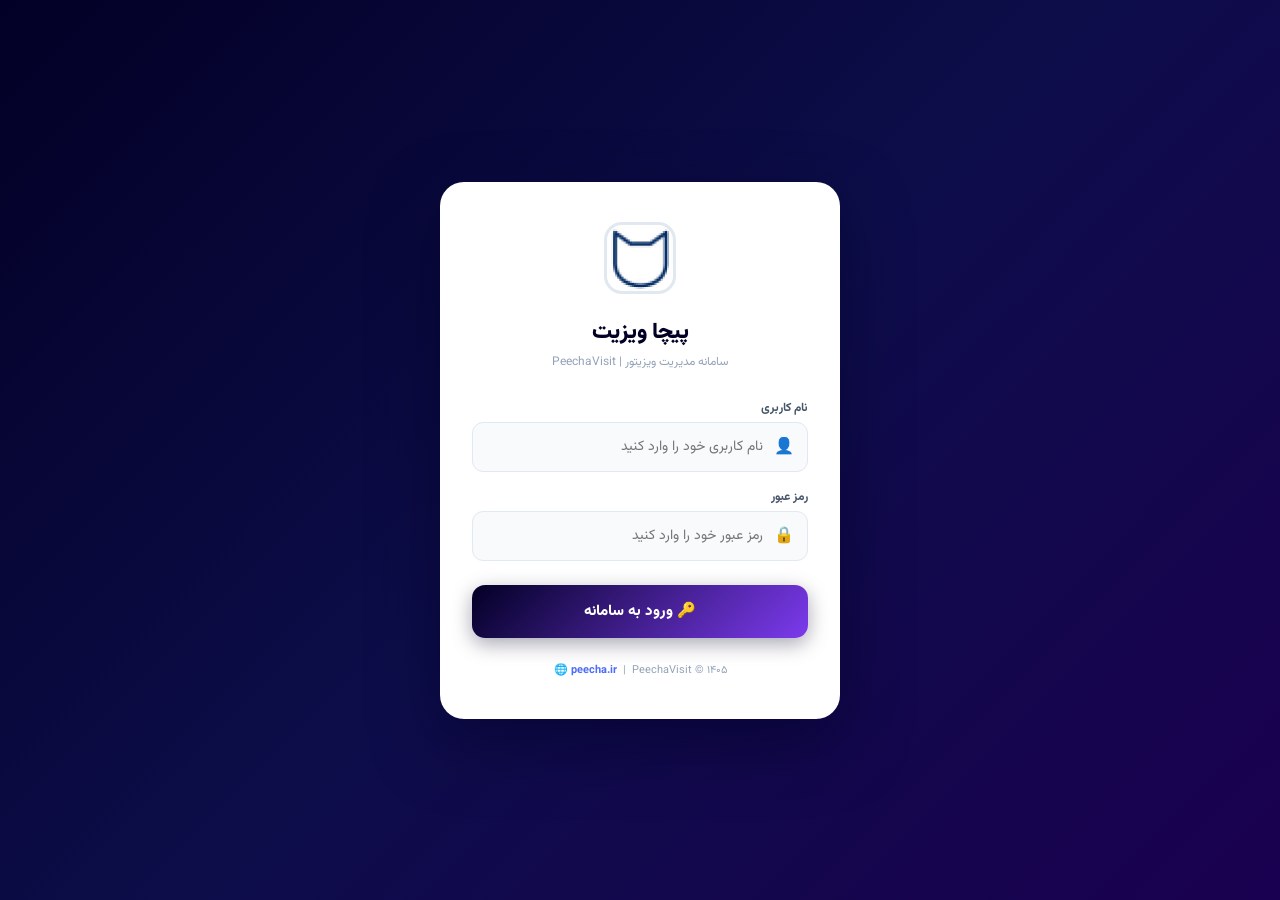
==== pwa_client/login.html @ 7320aca8 "Add PeechaVisit source code, config, and setup docs Import the existing پیچا ویزیت (PeechaVisit) v2." ====
<!DOCTYPE html>
<html lang="fa" dir="rtl">
<head>
    <meta charset="UTF-8">
    <meta name="viewport" content="width=device-width, initial-scale=1.0, user-scalable=no">
    <meta name="apple-mobile-web-app-capable" content="yes">
    <meta name="apple-mobile-web-app-title" content="پیچا ویزیت">
    <meta name="theme-color" content="#020025">
    <link rel="apple-touch-icon" href="apple-touch-icon.png">
    <link rel="manifest" href="manifest.json">
    <title>ورود | پیچا ویزیت</title>
    <link href="https://fonts.googleapis.com/css2?family=Vazirmatn:wght@400;600;700;800;900&display=swap" rel="stylesheet">
    <style>
        :root { --primary:#020025; --accent:#4f6ef7; --accent2:#7c3aed; }
        * { box-sizing:border-box; margin:0; padding:0; -webkit-tap-highlight-color:transparent }
        body {
            font-family:'Vazirmatn',Tahoma,sans-serif;
            background:linear-gradient(135deg,var(--primary) 0%,#0d0d4a 50%,#1a0050 100%);
            min-height:100vh; display:flex; align-items:center; justify-content:center;
            direction:rtl; padding:20px;
        }
        .login-wrap {
            background:white; border-radius:24px; padding:40px 32px;
            width:100%; max-width:400px;
            box-shadow:0 24px 64px rgba(2,0,37,.5);
            animation:fadeUp .4s ease;
        }
        @keyframes fadeUp { from{opacity:0;transform:translateY(20px)} to{opacity:1;transform:translateY(0)} }
        .logo-wrap { text-align:center; margin-bottom:28px }
        .logo-wrap img { width:72px; height:72px; border-radius:18px; margin-bottom:12px; border:3px solid #e2e8f0 }
        .logo-wrap h1 { font-size:22px; font-weight:900; color:var(--primary) }
        .logo-wrap p  { font-size:12px; color:#94a3b8; margin-top:3px; direction:ltr }
        .form-group { margin-bottom:16px }
        label { display:block; font-size:12px; font-weight:700; color:#475569; margin-bottom:5px }
        .input-wrap { position:relative }
        .input-wrap input {
            width:100%; padding:13px 44px 13px 14px; border-radius:11px;
            border:1.5px solid #e2e8f0; font-family:'Vazirmatn',Tahoma,sans-serif;
            font-size:14px; color:#1e293b; background:#f8fafc; direction:rtl;
            outline:none; transition:border .2s, box-shadow .2s;
        }
        .input-wrap input:focus {
            border-color:var(--accent); background:white;
            box-shadow:0 0 0 3px rgba(79,110,247,.12);
        }
        .input-icon {
            position:absolute; right:14px; top:50%; transform:translateY(-50%);
            font-size:16px; pointer-events:none;
        }
        .btn-login {
            width:100%; padding:15px; border:none; border-radius:13px;
            background:linear-gradient(135deg,var(--primary),var(--accent2));
            color:white; font-family:'Vazirmatn',Tahoma,sans-serif;
            font-size:15px; font-weight:800; cursor:pointer;
            box-shadow:0 6px 20px rgba(2,0,37,.35);
            transition:all .2s; margin-top:8px;
        }
        .btn-login:active { transform:scale(.98) }
        .btn-login:disabled { opacity:.6 }
        .error-msg {
            background:#fee2e2; border:1px solid #fca5a5; border-radius:10px;
            padding:10px 14px; font-size:13px; color:#991b1b;
            margin-bottom:14px; display:none; direction:rtl;
        }
        .error-msg.show { display:block; animation:fadeUp .2s ease }
        .footer-txt {
            text-align:center; font-size:11px; color:#94a3b8;
            margin-top:24px; direction:ltr;
        }
        .footer-txt a { color:var(--accent); text-decoration:none; font-weight:700 }
        .loading { display:none; text-align:center; padding:8px; color:#64748b; font-size:13px }
        .loading.show { display:block }
    </style>
</head>
<body>
<div class="login-wrap">
    <div class="logo-wrap">
        <img src="icon-192.png" alt="logo" onerror="this.style.display='none'">
        <h1>پیچا ویزیت</h1>
        <p>PeechaVisit | سامانه مدیریت ویزیتور</p>
    </div>

    <div class="error-msg" id="error-msg"></div>
    <div class="error-msg" id="expired-msg" style="background:#fff3cd;border-color:#ffc107;color:#856404">
        ⏰ اتصال به سرور برقرار شد. لطفاً دوباره وارد شوید.
    </div>
    <div class="loading" id="loading">⏳ در حال بررسی...</div>

    <div class="form-group">
        <label>نام کاربری</label>
        <div class="input-wrap">
            <span class="input-icon">👤</span>
            <input type="text" id="username" placeholder="نام کاربری خود را وارد کنید"
                   autocomplete="username" autocapitalize="none">
        </div>
    </div>

    <div class="form-group">
        <label>رمز عبور</label>
        <div class="input-wrap">
            <span class="input-icon">🔒</span>
            <input type="password" id="password" placeholder="رمز عبور خود را وارد کنید"
                   autocomplete="current-password">
        </div>
    </div>

    <button class="btn-login" id="login-btn" onclick="doLogin()">
        🔑 ورود به سامانه
    </button>

    <div class="footer-txt">
        <a href="https://peecha.ir" target="_blank">🌐 peecha.ir</a>
        &nbsp;|&nbsp; PeechaVisit © ۱۴۰۵
    </div>
</div>

<script>
// ── آدرس API ──
// hostname رو از URL فعلی می‌گیریم (همون سرور که PWA روشه)
const _HOST = window.location.hostname;
const _PORT = 5000;
const API   = `http://${_HOST}:${_PORT}/api`;

// debug - نمایش در console
console.log('[PeechaVisit] API:', API);
console.log('[PeechaVisit] hostname:', window.location.hostname);
console.log('[PeechaVisit] online:', navigator.onLine);

// Enter برای ورود
document.addEventListener('keydown', e => {
    if (e.key === 'Enter') doLogin();
});

// نمایش پیام در صورت انقضای token
(function checkExpired() {
    const params = new URLSearchParams(window.location.search);
    if (params.get('expired') === '1') {
        document.getElementById('expired-msg').classList.add('show');
    }
})();

async function doLogin() {
    const username = document.getElementById('username').value.trim();
    const password = document.getElementById('password').value;
    const btn      = document.getElementById('login-btn');
    const errEl    = document.getElementById('error-msg');
    const loadEl   = document.getElementById('loading');

    if (!username || !password) {
        showError('نام کاربری و رمز عبور الزامی است.');
        return;
    }

    btn.disabled = true;
    errEl.classList.remove('show');
    loadEl.classList.add('show');

    try {
        // timeout 10 ثانیه برای جلوگیری از انتظار طولانی
        const controller = new AbortController();
        const timeoutId  = setTimeout(() => controller.abort(), 10000);

        const res = await fetch(`${API}/login`, {
            method: 'POST',
            headers: { 'Content-Type': 'application/json' },
            body: JSON.stringify({ username, password }),
            signal: controller.signal
        });
        clearTimeout(timeoutId);
        const data = await res.json();

        if (data.status === 'success') {
            // ✅ sessionStorage - با بستن مرورگر پاک میشه
            // ✅ اطلاعات کاربر → localStorage (ماندگار، آفلاین)
            localStorage.setItem('pv_user_v2', JSON.stringify({
                id:       data.user.id,
                name:     data.user.name,
                role:     data.user.role,
                username: username,
                loginAt:  Date.now()
            }));
            // ✅ token → sessionStorage (امنیت)
            if (data.token) {
                sessionStorage.setItem('pv_token_v2', data.token);
            }
            window.location.replace('index.html');
        } else {
            showError(data.message || 'خطا در ورود');
        }
    } catch(err) {
        console.error('[PeechaVisit] Login error:', err);
        const msg = !navigator.onLine
            ? 'اینترنت متصل نیست.'
            : `خطا در اتصال به سرور (${API}). مطمئن شوید سرور روشن است.`;
        showError(msg);
    } finally {
        btn.disabled = false;
        loadEl.classList.remove('show');
    }
}

function showError(msg) {
    const el = document.getElementById('error-msg');
    el.textContent = '⚠️ ' + msg;
    el.classList.add('show');
}
</script>
</body>
</html>
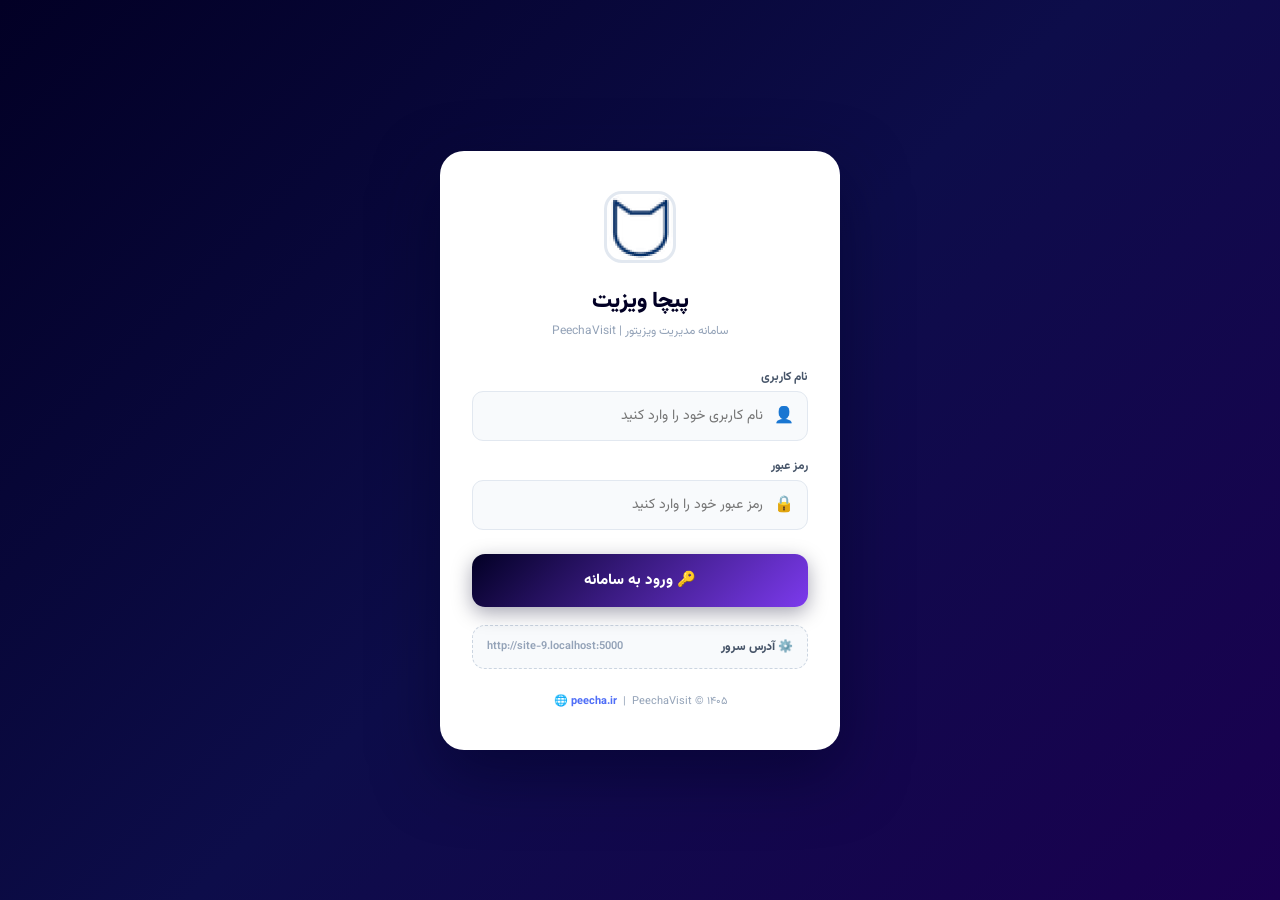
==== commit c9bbe885: "Add Android APK app and fix mobile app bugs Android app (android/): - Native WebView wrapper that bu" ====
--- a/pwa_client/login.html
+++ b/pwa_client/login.html
@@ -1,209 +1,296 @@
-<!DOCTYPE html>
-<html lang="fa" dir="rtl">
-<head>
-    <meta charset="UTF-8">
-    <meta name="viewport" content="width=device-width, initial-scale=1.0, user-scalable=no">
-    <meta name="apple-mobile-web-app-capable" content="yes">
-    <meta name="apple-mobile-web-app-title" content="پیچا ویزیت">
-    <meta name="theme-color" content="#020025">
-    <link rel="apple-touch-icon" href="apple-touch-icon.png">
-    <link rel="manifest" href="manifest.json">
-    <title>ورود | پیچا ویزیت</title>
-    <link href="https://fonts.googleapis.com/css2?family=Vazirmatn:wght@400;600;700;800;900&display=swap" rel="stylesheet">
-    <style>
-        :root { --primary:#020025; --accent:#4f6ef7; --accent2:#7c3aed; }
-        * { box-sizing:border-box; margin:0; padding:0; -webkit-tap-highlight-color:transparent }
-        body {
-            font-family:'Vazirmatn',Tahoma,sans-serif;
-            background:linear-gradient(135deg,var(--primary) 0%,#0d0d4a 50%,#1a0050 100%);
-            min-height:100vh; display:flex; align-items:center; justify-content:center;
-            direction:rtl; padding:20px;
-        }
-        .login-wrap {
-            background:white; border-radius:24px; padding:40px 32px;
-            width:100%; max-width:400px;
-            box-shadow:0 24px 64px rgba(2,0,37,.5);
-            animation:fadeUp .4s ease;
-        }
-        @keyframes fadeUp { from{opacity:0;transform:translateY(20px)} to{opacity:1;transform:translateY(0)} }
-        .logo-wrap { text-align:center; margin-bottom:28px }
-        .logo-wrap img { width:72px; height:72px; border-radius:18px; margin-bottom:12px; border:3px solid #e2e8f0 }
-        .logo-wrap h1 { font-size:22px; font-weight:900; color:var(--primary) }
-        .logo-wrap p  { font-size:12px; color:#94a3b8; margin-top:3px; direction:ltr }
-        .form-group { margin-bottom:16px }
-        label { display:block; font-size:12px; font-weight:700; color:#475569; margin-bottom:5px }
-        .input-wrap { position:relative }
-        .input-wrap input {
-            width:100%; padding:13px 44px 13px 14px; border-radius:11px;
-            border:1.5px solid #e2e8f0; font-family:'Vazirmatn',Tahoma,sans-serif;
-            font-size:14px; color:#1e293b; background:#f8fafc; direction:rtl;
-            outline:none; transition:border .2s, box-shadow .2s;
-        }
-        .input-wrap input:focus {
-            border-color:var(--accent); background:white;
-            box-shadow:0 0 0 3px rgba(79,110,247,.12);
-        }
-        .input-icon {
-            position:absolute; right:14px; top:50%; transform:translateY(-50%);
-            font-size:16px; pointer-events:none;
-        }
-        .btn-login {
-            width:100%; padding:15px; border:none; border-radius:13px;
-            background:linear-gradient(135deg,var(--primary),var(--accent2));
-            color:white; font-family:'Vazirmatn',Tahoma,sans-serif;
-            font-size:15px; font-weight:800; cursor:pointer;
-            box-shadow:0 6px 20px rgba(2,0,37,.35);
-            transition:all .2s; margin-top:8px;
-        }
-        .btn-login:active { transform:scale(.98) }
-        .btn-login:disabled { opacity:.6 }
-        .error-msg {
-            background:#fee2e2; border:1px solid #fca5a5; border-radius:10px;
-            padding:10px 14px; font-size:13px; color:#991b1b;
-            margin-bottom:14px; display:none; direction:rtl;
-        }
-        .error-msg.show { display:block; animation:fadeUp .2s ease }
-        .footer-txt {
-            text-align:center; font-size:11px; color:#94a3b8;
-            margin-top:24px; direction:ltr;
-        }
-        .footer-txt a { color:var(--accent); text-decoration:none; font-weight:700 }
-        .loading { display:none; text-align:center; padding:8px; color:#64748b; font-size:13px }
-        .loading.show { display:block }
-    </style>
-</head>
-<body>
-<div class="login-wrap">
-    <div class="logo-wrap">
-        <img src="icon-192.png" alt="logo" onerror="this.style.display='none'">
-        <h1>پیچا ویزیت</h1>
-        <p>PeechaVisit | سامانه مدیریت ویزیتور</p>
-    </div>
-
-    <div class="error-msg" id="error-msg"></div>
-    <div class="error-msg" id="expired-msg" style="background:#fff3cd;border-color:#ffc107;color:#856404">
-        ⏰ اتصال به سرور برقرار شد. لطفاً دوباره وارد شوید.
-    </div>
-    <div class="loading" id="loading">⏳ در حال بررسی...</div>
-
-    <div class="form-group">
-        <label>نام کاربری</label>
-        <div class="input-wrap">
-            <span class="input-icon">👤</span>
-            <input type="text" id="username" placeholder="نام کاربری خود را وارد کنید"
-                   autocomplete="username" autocapitalize="none">
-        </div>
-    </div>
-
-    <div class="form-group">
-        <label>رمز عبور</label>
-        <div class="input-wrap">
-            <span class="input-icon">🔒</span>
-            <input type="password" id="password" placeholder="رمز عبور خود را وارد کنید"
-                   autocomplete="current-password">
-        </div>
-    </div>
-
-    <button class="btn-login" id="login-btn" onclick="doLogin()">
-        🔑 ورود به سامانه
-    </button>
-
-    <div class="footer-txt">
-        <a href="https://peecha.ir" target="_blank">🌐 peecha.ir</a>
-        &nbsp;|&nbsp; PeechaVisit © ۱۴۰۵
-    </div>
-</div>
-
-<script>
-// ── آدرس API ──
-// hostname رو از URL فعلی می‌گیریم (همون سرور که PWA روشه)
-const _HOST = window.location.hostname;
-const _PORT = 5000;
-const API   = `http://${_HOST}:${_PORT}/api`;
-
-// debug - نمایش در console
-console.log('[PeechaVisit] API:', API);
-console.log('[PeechaVisit] hostname:', window.location.hostname);
-console.log('[PeechaVisit] online:', navigator.onLine);
-
-// Enter برای ورود
-document.addEventListener('keydown', e => {
-    if (e.key === 'Enter') doLogin();
-});
-
-// نمایش پیام در صورت انقضای token
-(function checkExpired() {
-    const params = new URLSearchParams(window.location.search);
-    if (params.get('expired') === '1') {
-        document.getElementById('expired-msg').classList.add('show');
-    }
-})();
-
-async function doLogin() {
-    const username = document.getElementById('username').value.trim();
-    const password = document.getElementById('password').value;
-    const btn      = document.getElementById('login-btn');
-    const errEl    = document.getElementById('error-msg');
-    const loadEl   = document.getElementById('loading');
-
-    if (!username || !password) {
-        showError('نام کاربری و رمز عبور الزامی است.');
-        return;
-    }
-
-    btn.disabled = true;
-    errEl.classList.remove('show');
-    loadEl.classList.add('show');
-
-    try {
-        // timeout 10 ثانیه برای جلوگیری از انتظار طولانی
-        const controller = new AbortController();
-        const timeoutId  = setTimeout(() => controller.abort(), 10000);
-
-        const res = await fetch(`${API}/login`, {
-            method: 'POST',
-            headers: { 'Content-Type': 'application/json' },
-            body: JSON.stringify({ username, password }),
-            signal: controller.signal
-        });
-        clearTimeout(timeoutId);
-        const data = await res.json();
-
-        if (data.status === 'success') {
-            // ✅ sessionStorage - با بستن مرورگر پاک میشه
-            // ✅ اطلاعات کاربر → localStorage (ماندگار، آفلاین)
-            localStorage.setItem('pv_user_v2', JSON.stringify({
-                id:       data.user.id,
-                name:     data.user.name,
-                role:     data.user.role,
-                username: username,
-                loginAt:  Date.now()
-            }));
-            // ✅ token → sessionStorage (امنیت)
-            if (data.token) {
-                sessionStorage.setItem('pv_token_v2', data.token);
-            }
-            window.location.replace('index.html');
-        } else {
-            showError(data.message || 'خطا در ورود');
-        }
-    } catch(err) {
-        console.error('[PeechaVisit] Login error:', err);
-        const msg = !navigator.onLine
-            ? 'اینترنت متصل نیست.'
-            : `خطا در اتصال به سرور (${API}). مطمئن شوید سرور روشن است.`;
-        showError(msg);
-    } finally {
-        btn.disabled = false;
-        loadEl.classList.remove('show');
-    }
-}
-
-function showError(msg) {
-    const el = document.getElementById('error-msg');
-    el.textContent = '⚠️ ' + msg;
-    el.classList.add('show');
-}
-</script>
-</body>
-</html>
+<!DOCTYPE html>
+<html lang="fa" dir="rtl">
+<head>
+    <meta charset="UTF-8">
+    <meta name="viewport" content="width=device-width, initial-scale=1.0, user-scalable=no">
+    <meta name="apple-mobile-web-app-capable" content="yes">
+    <meta name="apple-mobile-web-app-title" content="پیچا ویزیت">
+    <meta name="theme-color" content="#020025">
+    <link rel="apple-touch-icon" href="apple-touch-icon.png">
+    <link rel="manifest" href="manifest.json">
+    <title>ورود | پیچا ویزیت</title>
+    <link href="fonts/vazirmatn.css" rel="stylesheet">
+    <style>
+        :root { --primary:#020025; --accent:#4f6ef7; --accent2:#7c3aed; }
+        * { box-sizing:border-box; margin:0; padding:0; -webkit-tap-highlight-color:transparent }
+        body {
+            font-family:'Vazirmatn',Tahoma,sans-serif;
+            background:linear-gradient(135deg,var(--primary) 0%,#0d0d4a 50%,#1a0050 100%);
+            min-height:100vh; display:flex; align-items:center; justify-content:center;
+            direction:rtl; padding:20px;
+        }
+        .login-wrap {
+            background:white; border-radius:24px; padding:40px 32px;
+            width:100%; max-width:400px;
+            box-shadow:0 24px 64px rgba(2,0,37,.5);
+            animation:fadeUp .4s ease;
+        }
+        @keyframes fadeUp { from{opacity:0;transform:translateY(20px)} to{opacity:1;transform:translateY(0)} }
+        .logo-wrap { text-align:center; margin-bottom:28px }
+        .logo-wrap img { width:72px; height:72px; border-radius:18px; margin-bottom:12px; border:3px solid #e2e8f0 }
+        .logo-wrap h1 { font-size:22px; font-weight:900; color:var(--primary) }
+        .logo-wrap p  { font-size:12px; color:#94a3b8; margin-top:3px; direction:ltr }
+        .form-group { margin-bottom:16px }
+        label { display:block; font-size:12px; font-weight:700; color:#475569; margin-bottom:5px }
+        .input-wrap { position:relative }
+        .input-wrap input {
+            width:100%; padding:13px 44px 13px 14px; border-radius:11px;
+            border:1.5px solid #e2e8f0; font-family:'Vazirmatn',Tahoma,sans-serif;
+            font-size:14px; color:#1e293b; background:#f8fafc; direction:rtl;
+            outline:none; transition:border .2s, box-shadow .2s;
+        }
+        .input-wrap input:focus {
+            border-color:var(--accent); background:white;
+            box-shadow:0 0 0 3px rgba(79,110,247,.12);
+        }
+        .input-icon {
+            position:absolute; right:14px; top:50%; transform:translateY(-50%);
+            font-size:16px; pointer-events:none;
+        }
+        .btn-login {
+            width:100%; padding:15px; border:none; border-radius:13px;
+            background:linear-gradient(135deg,var(--primary),var(--accent2));
+            color:white; font-family:'Vazirmatn',Tahoma,sans-serif;
+            font-size:15px; font-weight:800; cursor:pointer;
+            box-shadow:0 6px 20px rgba(2,0,37,.35);
+            transition:all .2s; margin-top:8px;
+        }
+        .btn-login:active { transform:scale(.98) }
+        .btn-login:disabled { opacity:.6 }
+        .error-msg {
+            background:#fee2e2; border:1px solid #fca5a5; border-radius:10px;
+            padding:10px 14px; font-size:13px; color:#991b1b;
+            margin-bottom:14px; display:none; direction:rtl;
+        }
+        .error-msg.show { display:block; animation:fadeUp .2s ease }
+        .footer-txt {
+            text-align:center; font-size:11px; color:#94a3b8;
+            margin-top:24px; direction:ltr;
+        }
+        .footer-txt a { color:var(--accent); text-decoration:none; font-weight:700 }
+        .loading { display:none; text-align:center; padding:8px; color:#64748b; font-size:13px }
+        .loading.show { display:block }
+        .server-box {
+            margin-top:18px; border:1.5px dashed #cbd5e1; border-radius:13px;
+            padding:12px 14px; background:#f8fafc;
+        }
+        .server-box summary {
+            cursor:pointer; font-size:12px; font-weight:800; color:#475569;
+            list-style:none; display:flex; justify-content:space-between; align-items:center;
+        }
+        .server-box summary::-webkit-details-marker { display:none }
+        .server-box .srv-cur { font-size:11px; color:#94a3b8; direction:ltr; font-weight:600 }
+        .server-box .srv-body { margin-top:12px }
+        .server-box input {
+            width:100%; padding:11px 12px; border-radius:10px; border:1.5px solid #e2e8f0;
+            font-family:'Vazirmatn',Tahoma,sans-serif; font-size:14px; direction:ltr;
+            text-align:left; outline:none; background:white;
+        }
+        .server-box input:focus { border-color:var(--accent) }
+        .server-box .hint { font-size:11px; color:#94a3b8; margin-top:6px; line-height:1.8 }
+        .srv-btns { display:flex; gap:8px; margin-top:10px }
+        .srv-btns button {
+            flex:1; padding:10px; border-radius:10px; border:1.5px solid var(--accent);
+            background:white; color:var(--accent); font-family:'Vazirmatn',Tahoma,sans-serif;
+            font-size:13px; font-weight:800; cursor:pointer;
+        }
+        .srv-btns button.primary { background:var(--accent); color:white }
+        .srv-status { font-size:12px; margin-top:8px; font-weight:700; display:none }
+        .srv-status.ok  { display:block; color:#15803d }
+        .srv-status.err { display:block; color:#b91c1c }
+    </style>
+</head>
+<body>
+<div class="login-wrap">
+    <div class="logo-wrap">
+        <img src="icon-192.png" alt="logo" onerror="this.style.display='none'">
+        <h1>پیچا ویزیت</h1>
+        <p>PeechaVisit | سامانه مدیریت ویزیتور</p>
+    </div>
+
+    <div class="error-msg" id="error-msg"></div>
+    <div class="error-msg" id="expired-msg" style="background:#fff3cd;border-color:#ffc107;color:#856404">
+        ⏰ اتصال به سرور برقرار شد. لطفاً دوباره وارد شوید.
+    </div>
+    <div class="loading" id="loading">⏳ در حال بررسی...</div>
+
+    <div class="form-group">
+        <label>نام کاربری</label>
+        <div class="input-wrap">
+            <span class="input-icon">👤</span>
+            <input type="text" id="username" placeholder="نام کاربری خود را وارد کنید"
+                   autocomplete="username" autocapitalize="none">
+        </div>
+    </div>
+
+    <div class="form-group">
+        <label>رمز عبور</label>
+        <div class="input-wrap">
+            <span class="input-icon">🔒</span>
+            <input type="password" id="password" placeholder="رمز عبور خود را وارد کنید"
+                   autocomplete="current-password">
+        </div>
+    </div>
+
+    <button class="btn-login" id="login-btn" onclick="doLogin()">
+        🔑 ورود به سامانه
+    </button>
+
+    <details class="server-box" id="server-box">
+        <summary>
+            <span>⚙️ آدرس سرور</span>
+            <span class="srv-cur" id="srv-cur"></span>
+        </summary>
+        <div class="srv-body">
+            <input type="text" id="server-input" inputmode="url" autocapitalize="none"
+                   placeholder="192.168.1.50">
+            <div class="hint">آی‌پی کامپیوتر سرور در شبکه (از دستور ipconfig). پورت پیش‌فرض ۵۰۰۰ است.</div>
+            <div class="srv-btns">
+                <button type="button" onclick="testServer()">🔌 تست اتصال</button>
+                <button type="button" class="primary" onclick="saveServer()">💾 ذخیره</button>
+            </div>
+            <div class="srv-status" id="srv-status"></div>
+        </div>
+    </details>
+
+    <div class="footer-txt">
+        <a href="https://peecha.ir" target="_blank">🌐 peecha.ir</a>
+        &nbsp;|&nbsp; PeechaVisit © ۱۴۰۵
+    </div>
+</div>
+
+<script src="env.js"></script>
+<script>
+// ── آدرس API از env.js خوانده می‌شود ──
+console.log('[PeechaVisit] API:', getApiBase());
+console.log('[PeechaVisit] app:', PV_IS_APP, '| online:', navigator.onLine);
+
+// ── پنل آدرس سرور ──
+function refreshServerUI() {
+    const base = getServerBase();
+    document.getElementById('srv-cur').textContent = base || 'تنظیم نشده';
+    document.getElementById('server-input').value =
+        localStorage.getItem(PV_SERVER_KEY) ? base.replace(/^http:\/\//, '') : '';
+    // در اپ، تا وقتی سرور تنظیم نشده پنل باز بماند
+    if (!base) document.getElementById('server-box').open = true;
+}
+function showSrvStatus(ok, msg) {
+    const el = document.getElementById('srv-status');
+    el.className = 'srv-status ' + (ok ? 'ok' : 'err');
+    el.textContent = msg;
+}
+async function pingServer(base) {
+    const ctrl = new AbortController();
+    const t = setTimeout(() => ctrl.abort(), 6000);
+    try {
+        const r = await fetch(`${base}/`, { signal: ctrl.signal });
+        const d = await r.json();
+        return d.status === 'running';
+    } catch { return false; } finally { clearTimeout(t); }
+}
+async function testServer() {
+    const base = normalizeServer(document.getElementById('server-input').value) || getServerBase();
+    if (!base) { showSrvStatus(false, 'آدرس سرور را وارد کنید.'); return; }
+    showSrvStatus(true, '⏳ در حال تست ' + base + ' ...');
+    showSrvStatus(...(await pingServer(base)
+        ? [true,  '✅ سرور در دسترس است.']
+        : [false, '❌ پاسخی دریافت نشد. IP، روشن بودن app.py و فایروال را بررسی کنید.']));
+}
+function saveServer() {
+    const raw = document.getElementById('server-input').value;
+    const s = setServerBase(raw);
+    if (raw.trim() && !s) { showSrvStatus(false, 'آدرس نامعتبر است.'); return; }
+    refreshServerUI();
+    document.getElementById('error-msg').classList.remove('show');
+    showSrvStatus(true, s ? '✅ ذخیره شد: ' + s : '✅ به آدرس پیش‌فرض برگشت.');
+}
+refreshServerUI();
+
+// Enter برای ورود
+document.addEventListener('keydown', e => {
+    if (e.key === 'Enter') doLogin();
+});
+
+// نمایش پیام در صورت انقضای token
+(function checkExpired() {
+    const params = new URLSearchParams(window.location.search);
+    if (params.get('expired') === '1') {
+        document.getElementById('expired-msg').classList.add('show');
+    }
+})();
+
+async function doLogin() {
+    const username = document.getElementById('username').value.trim();
+    const password = document.getElementById('password').value;
+    const btn      = document.getElementById('login-btn');
+    const errEl    = document.getElementById('error-msg');
+    const loadEl   = document.getElementById('loading');
+
+    if (!username || !password) {
+        showError('نام کاربری و رمز عبور الزامی است.');
+        return;
+    }
+
+    const API = getApiBase();
+    if (!API) {
+        showError('ابتدا آدرس سرور را در بخش «⚙️ آدرس سرور» تنظیم کنید.');
+        document.getElementById('server-box').open = true;
+        return;
+    }
+
+    btn.disabled = true;
+    errEl.classList.remove('show');
+    loadEl.classList.add('show');
+
+    try {
+        // timeout 10 ثانیه برای جلوگیری از انتظار طولانی
+        const controller = new AbortController();
+        const timeoutId  = setTimeout(() => controller.abort(), 10000);
+
+        const res = await fetch(`${API}/login`, {
+            method: 'POST',
+            headers: { 'Content-Type': 'application/json' },
+            body: JSON.stringify({ username, password }),
+            signal: controller.signal
+        });
+        clearTimeout(timeoutId);
+        const data = await res.json();
+
+        if (data.status === 'success') {
+            // ✅ sessionStorage - با بستن مرورگر پاک میشه
+            // ✅ اطلاعات کاربر → localStorage (ماندگار، آفلاین)
+            localStorage.setItem('pv_user_v2', JSON.stringify({
+                id:       data.user.id,
+                name:     data.user.name,
+                role:     data.user.role,
+                username: username,
+                loginAt:  Date.now()
+            }));
+            // ✅ token → env.js (وب: sessionStorage | اپ: localStorage)
+            if (data.token) {
+                PV_TOKEN_STORE.setItem(PV_TOKEN_KEY, data.token);
+            }
+            window.location.replace('index.html');
+        } else {
+            showError(data.message || 'خطا در ورود');
+        }
+    } catch(err) {
+        console.error('[PeechaVisit] Login error:', err);
+        const msg = !navigator.onLine
+            ? 'اینترنت متصل نیست.'
+            : `خطا در اتصال به سرور (${API}). مطمئن شوید سرور روشن است.`;
+        showError(msg);
+    } finally {
+        btn.disabled = false;
+        loadEl.classList.remove('show');
+    }
+}
+
+function showError(msg) {
+    const el = document.getElementById('error-msg');
+    el.textContent = '⚠️ ' + msg;
+    el.classList.add('show');
+}
+</script>
+</body>
+</html>
--- a/pwa_client/fonts/vazirmatn.css
+++ b/pwa_client/fonts/vazirmatn.css
@@ -0,0 +1,8 @@
+/* Vazirmatn v33.0.3 — SIL Open Font License 1.1 (OFL.txt) — نسخهٔ محلی، بدون نیاز به اینترنت */
+@font-face {
+    font-family: 'Vazirmatn';
+    src: url('Vazirmatn-Variable.woff2') format('woff2');
+    font-weight: 100 900;
+    font-style: normal;
+    font-display: swap;
+}
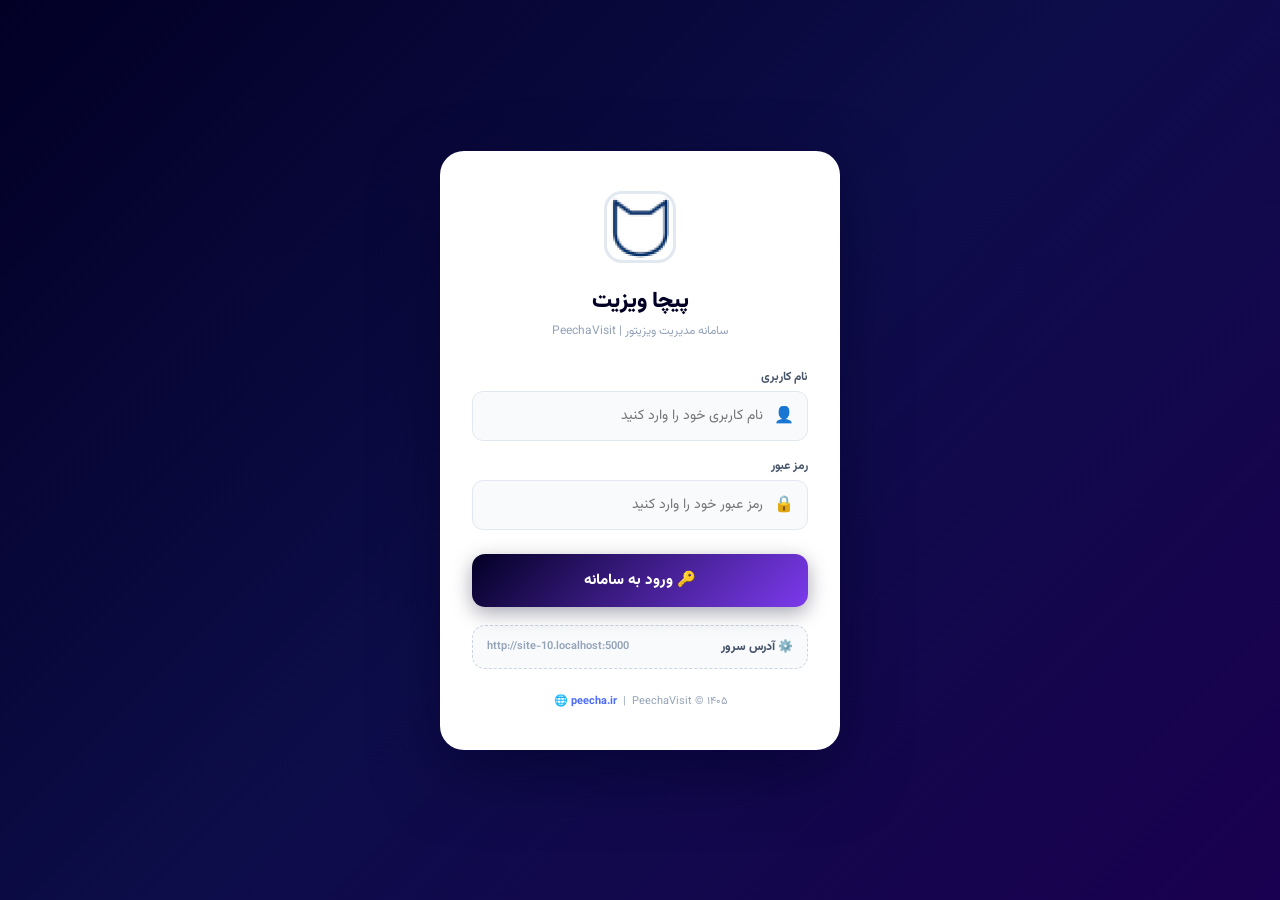
==== commit c2132198: "Redesign admin panel, add dashboard login, fix server bugs Admin panel (admin.py), rewritten: - User" ====
--- a/pwa_client/login.html
+++ b/pwa_client/login.html
@@ -1,296 +1,296 @@
-<!DOCTYPE html>
-<html lang="fa" dir="rtl">
-<head>
-    <meta charset="UTF-8">
-    <meta name="viewport" content="width=device-width, initial-scale=1.0, user-scalable=no">
-    <meta name="apple-mobile-web-app-capable" content="yes">
-    <meta name="apple-mobile-web-app-title" content="پیچا ویزیت">
-    <meta name="theme-color" content="#020025">
-    <link rel="apple-touch-icon" href="apple-touch-icon.png">
-    <link rel="manifest" href="manifest.json">
-    <title>ورود | پیچا ویزیت</title>
-    <link href="fonts/vazirmatn.css" rel="stylesheet">
-    <style>
-        :root { --primary:#020025; --accent:#4f6ef7; --accent2:#7c3aed; }
-        * { box-sizing:border-box; margin:0; padding:0; -webkit-tap-highlight-color:transparent }
-        body {
-            font-family:'Vazirmatn',Tahoma,sans-serif;
-            background:linear-gradient(135deg,var(--primary) 0%,#0d0d4a 50%,#1a0050 100%);
-            min-height:100vh; display:flex; align-items:center; justify-content:center;
-            direction:rtl; padding:20px;
-        }
-        .login-wrap {
-            background:white; border-radius:24px; padding:40px 32px;
-            width:100%; max-width:400px;
-            box-shadow:0 24px 64px rgba(2,0,37,.5);
-            animation:fadeUp .4s ease;
-        }
-        @keyframes fadeUp { from{opacity:0;transform:translateY(20px)} to{opacity:1;transform:translateY(0)} }
-        .logo-wrap { text-align:center; margin-bottom:28px }
-        .logo-wrap img { width:72px; height:72px; border-radius:18px; margin-bottom:12px; border:3px solid #e2e8f0 }
-        .logo-wrap h1 { font-size:22px; font-weight:900; color:var(--primary) }
-        .logo-wrap p  { font-size:12px; color:#94a3b8; margin-top:3px; direction:ltr }
-        .form-group { margin-bottom:16px }
-        label { display:block; font-size:12px; font-weight:700; color:#475569; margin-bottom:5px }
-        .input-wrap { position:relative }
-        .input-wrap input {
-            width:100%; padding:13px 44px 13px 14px; border-radius:11px;
-            border:1.5px solid #e2e8f0; font-family:'Vazirmatn',Tahoma,sans-serif;
-            font-size:14px; color:#1e293b; background:#f8fafc; direction:rtl;
-            outline:none; transition:border .2s, box-shadow .2s;
-        }
-        .input-wrap input:focus {
-            border-color:var(--accent); background:white;
-            box-shadow:0 0 0 3px rgba(79,110,247,.12);
-        }
-        .input-icon {
-            position:absolute; right:14px; top:50%; transform:translateY(-50%);
-            font-size:16px; pointer-events:none;
-        }
-        .btn-login {
-            width:100%; padding:15px; border:none; border-radius:13px;
-            background:linear-gradient(135deg,var(--primary),var(--accent2));
-            color:white; font-family:'Vazirmatn',Tahoma,sans-serif;
-            font-size:15px; font-weight:800; cursor:pointer;
-            box-shadow:0 6px 20px rgba(2,0,37,.35);
-            transition:all .2s; margin-top:8px;
-        }
-        .btn-login:active { transform:scale(.98) }
-        .btn-login:disabled { opacity:.6 }
-        .error-msg {
-            background:#fee2e2; border:1px solid #fca5a5; border-radius:10px;
-            padding:10px 14px; font-size:13px; color:#991b1b;
-            margin-bottom:14px; display:none; direction:rtl;
-        }
-        .error-msg.show { display:block; animation:fadeUp .2s ease }
-        .footer-txt {
-            text-align:center; font-size:11px; color:#94a3b8;
-            margin-top:24px; direction:ltr;
-        }
-        .footer-txt a { color:var(--accent); text-decoration:none; font-weight:700 }
-        .loading { display:none; text-align:center; padding:8px; color:#64748b; font-size:13px }
-        .loading.show { display:block }
-        .server-box {
-            margin-top:18px; border:1.5px dashed #cbd5e1; border-radius:13px;
-            padding:12px 14px; background:#f8fafc;
-        }
-        .server-box summary {
-            cursor:pointer; font-size:12px; font-weight:800; color:#475569;
-            list-style:none; display:flex; justify-content:space-between; align-items:center;
-        }
-        .server-box summary::-webkit-details-marker { display:none }
-        .server-box .srv-cur { font-size:11px; color:#94a3b8; direction:ltr; font-weight:600 }
-        .server-box .srv-body { margin-top:12px }
-        .server-box input {
-            width:100%; padding:11px 12px; border-radius:10px; border:1.5px solid #e2e8f0;
-            font-family:'Vazirmatn',Tahoma,sans-serif; font-size:14px; direction:ltr;
-            text-align:left; outline:none; background:white;
-        }
-        .server-box input:focus { border-color:var(--accent) }
-        .server-box .hint { font-size:11px; color:#94a3b8; margin-top:6px; line-height:1.8 }
-        .srv-btns { display:flex; gap:8px; margin-top:10px }
-        .srv-btns button {
-            flex:1; padding:10px; border-radius:10px; border:1.5px solid var(--accent);
-            background:white; color:var(--accent); font-family:'Vazirmatn',Tahoma,sans-serif;
-            font-size:13px; font-weight:800; cursor:pointer;
-        }
-        .srv-btns button.primary { background:var(--accent); color:white }
-        .srv-status { font-size:12px; margin-top:8px; font-weight:700; display:none }
-        .srv-status.ok  { display:block; color:#15803d }
-        .srv-status.err { display:block; color:#b91c1c }
-    </style>
-</head>
-<body>
-<div class="login-wrap">
-    <div class="logo-wrap">
-        <img src="icon-192.png" alt="logo" onerror="this.style.display='none'">
-        <h1>پیچا ویزیت</h1>
-        <p>PeechaVisit | سامانه مدیریت ویزیتور</p>
-    </div>
-
-    <div class="error-msg" id="error-msg"></div>
-    <div class="error-msg" id="expired-msg" style="background:#fff3cd;border-color:#ffc107;color:#856404">
-        ⏰ اتصال به سرور برقرار شد. لطفاً دوباره وارد شوید.
-    </div>
-    <div class="loading" id="loading">⏳ در حال بررسی...</div>
-
-    <div class="form-group">
-        <label>نام کاربری</label>
-        <div class="input-wrap">
-            <span class="input-icon">👤</span>
-            <input type="text" id="username" placeholder="نام کاربری خود را وارد کنید"
-                   autocomplete="username" autocapitalize="none">
-        </div>
-    </div>
-
-    <div class="form-group">
-        <label>رمز عبور</label>
-        <div class="input-wrap">
-            <span class="input-icon">🔒</span>
-            <input type="password" id="password" placeholder="رمز عبور خود را وارد کنید"
-                   autocomplete="current-password">
-        </div>
-    </div>
-
-    <button class="btn-login" id="login-btn" onclick="doLogin()">
-        🔑 ورود به سامانه
-    </button>
-
-    <details class="server-box" id="server-box">
-        <summary>
-            <span>⚙️ آدرس سرور</span>
-            <span class="srv-cur" id="srv-cur"></span>
-        </summary>
-        <div class="srv-body">
-            <input type="text" id="server-input" inputmode="url" autocapitalize="none"
-                   placeholder="192.168.1.50">
-            <div class="hint">آی‌پی کامپیوتر سرور در شبکه (از دستور ipconfig). پورت پیش‌فرض ۵۰۰۰ است.</div>
-            <div class="srv-btns">
-                <button type="button" onclick="testServer()">🔌 تست اتصال</button>
-                <button type="button" class="primary" onclick="saveServer()">💾 ذخیره</button>
-            </div>
-            <div class="srv-status" id="srv-status"></div>
-        </div>
-    </details>
-
-    <div class="footer-txt">
-        <a href="https://peecha.ir" target="_blank">🌐 peecha.ir</a>
-        &nbsp;|&nbsp; PeechaVisit © ۱۴۰۵
-    </div>
-</div>
-
-<script src="env.js"></script>
-<script>
-// ── آدرس API از env.js خوانده می‌شود ──
-console.log('[PeechaVisit] API:', getApiBase());
-console.log('[PeechaVisit] app:', PV_IS_APP, '| online:', navigator.onLine);
-
-// ── پنل آدرس سرور ──
-function refreshServerUI() {
-    const base = getServerBase();
-    document.getElementById('srv-cur').textContent = base || 'تنظیم نشده';
-    document.getElementById('server-input').value =
-        localStorage.getItem(PV_SERVER_KEY) ? base.replace(/^http:\/\//, '') : '';
-    // در اپ، تا وقتی سرور تنظیم نشده پنل باز بماند
-    if (!base) document.getElementById('server-box').open = true;
-}
-function showSrvStatus(ok, msg) {
-    const el = document.getElementById('srv-status');
-    el.className = 'srv-status ' + (ok ? 'ok' : 'err');
-    el.textContent = msg;
-}
-async function pingServer(base) {
-    const ctrl = new AbortController();
-    const t = setTimeout(() => ctrl.abort(), 6000);
-    try {
-        const r = await fetch(`${base}/`, { signal: ctrl.signal });
-        const d = await r.json();
-        return d.status === 'running';
-    } catch { return false; } finally { clearTimeout(t); }
-}
-async function testServer() {
-    const base = normalizeServer(document.getElementById('server-input').value) || getServerBase();
-    if (!base) { showSrvStatus(false, 'آدرس سرور را وارد کنید.'); return; }
-    showSrvStatus(true, '⏳ در حال تست ' + base + ' ...');
-    showSrvStatus(...(await pingServer(base)
-        ? [true,  '✅ سرور در دسترس است.']
-        : [false, '❌ پاسخی دریافت نشد. IP، روشن بودن app.py و فایروال را بررسی کنید.']));
-}
-function saveServer() {
-    const raw = document.getElementById('server-input').value;
-    const s = setServerBase(raw);
-    if (raw.trim() && !s) { showSrvStatus(false, 'آدرس نامعتبر است.'); return; }
-    refreshServerUI();
-    document.getElementById('error-msg').classList.remove('show');
-    showSrvStatus(true, s ? '✅ ذخیره شد: ' + s : '✅ به آدرس پیش‌فرض برگشت.');
-}
-refreshServerUI();
-
-// Enter برای ورود
-document.addEventListener('keydown', e => {
-    if (e.key === 'Enter') doLogin();
-});
-
-// نمایش پیام در صورت انقضای token
-(function checkExpired() {
-    const params = new URLSearchParams(window.location.search);
-    if (params.get('expired') === '1') {
-        document.getElementById('expired-msg').classList.add('show');
-    }
-})();
-
-async function doLogin() {
-    const username = document.getElementById('username').value.trim();
-    const password = document.getElementById('password').value;
-    const btn      = document.getElementById('login-btn');
-    const errEl    = document.getElementById('error-msg');
-    const loadEl   = document.getElementById('loading');
-
-    if (!username || !password) {
-        showError('نام کاربری و رمز عبور الزامی است.');
-        return;
-    }
-
-    const API = getApiBase();
-    if (!API) {
-        showError('ابتدا آدرس سرور را در بخش «⚙️ آدرس سرور» تنظیم کنید.');
-        document.getElementById('server-box').open = true;
-        return;
-    }
-
-    btn.disabled = true;
-    errEl.classList.remove('show');
-    loadEl.classList.add('show');
-
-    try {
-        // timeout 10 ثانیه برای جلوگیری از انتظار طولانی
-        const controller = new AbortController();
-        const timeoutId  = setTimeout(() => controller.abort(), 10000);
-
-        const res = await fetch(`${API}/login`, {
-            method: 'POST',
-            headers: { 'Content-Type': 'application/json' },
-            body: JSON.stringify({ username, password }),
-            signal: controller.signal
-        });
-        clearTimeout(timeoutId);
-        const data = await res.json();
-
-        if (data.status === 'success') {
-            // ✅ sessionStorage - با بستن مرورگر پاک میشه
-            // ✅ اطلاعات کاربر → localStorage (ماندگار، آفلاین)
-            localStorage.setItem('pv_user_v2', JSON.stringify({
-                id:       data.user.id,
-                name:     data.user.name,
-                role:     data.user.role,
-                username: username,
-                loginAt:  Date.now()
-            }));
-            // ✅ token → env.js (وب: sessionStorage | اپ: localStorage)
-            if (data.token) {
-                PV_TOKEN_STORE.setItem(PV_TOKEN_KEY, data.token);
-            }
-            window.location.replace('index.html');
-        } else {
-            showError(data.message || 'خطا در ورود');
-        }
-    } catch(err) {
-        console.error('[PeechaVisit] Login error:', err);
-        const msg = !navigator.onLine
-            ? 'اینترنت متصل نیست.'
-            : `خطا در اتصال به سرور (${API}). مطمئن شوید سرور روشن است.`;
-        showError(msg);
-    } finally {
-        btn.disabled = false;
-        loadEl.classList.remove('show');
-    }
-}
-
-function showError(msg) {
-    const el = document.getElementById('error-msg');
-    el.textContent = '⚠️ ' + msg;
-    el.classList.add('show');
-}
-</script>
-</body>
-</html>
+<!DOCTYPE html>
+<html lang="fa" dir="rtl">
+<head>
+    <meta charset="UTF-8">
+    <meta name="viewport" content="width=device-width, initial-scale=1.0, user-scalable=no">
+    <meta name="apple-mobile-web-app-capable" content="yes">
+    <meta name="apple-mobile-web-app-title" content="پیچا ویزیت">
+    <meta name="theme-color" content="#020025">
+    <link rel="apple-touch-icon" href="apple-touch-icon.png">
+    <link rel="manifest" href="manifest.json">
+    <title>ورود | پیچا ویزیت</title>
+    <link href="fonts/vazirmatn.css" rel="stylesheet">
+    <style>
+        :root { --primary:#020025; --accent:#4f6ef7; --accent2:#7c3aed; }
+        * { box-sizing:border-box; margin:0; padding:0; -webkit-tap-highlight-color:transparent }
+        body {
+            font-family:'Vazirmatn',Tahoma,sans-serif;
+            background:linear-gradient(135deg,var(--primary) 0%,#0d0d4a 50%,#1a0050 100%);
+            min-height:100vh; display:flex; align-items:center; justify-content:center;
+            direction:rtl; padding:20px;
+        }
+        .login-wrap {
+            background:white; border-radius:24px; padding:40px 32px;
+            width:100%; max-width:400px;
+            box-shadow:0 24px 64px rgba(2,0,37,.5);
+            animation:fadeUp .4s ease;
+        }
+        @keyframes fadeUp { from{opacity:0;transform:translateY(20px)} to{opacity:1;transform:translateY(0)} }
+        .logo-wrap { text-align:center; margin-bottom:28px }
+        .logo-wrap img { width:72px; height:72px; border-radius:18px; margin-bottom:12px; border:3px solid #e2e8f0 }
+        .logo-wrap h1 { font-size:22px; font-weight:900; color:var(--primary) }
+        .logo-wrap p  { font-size:12px; color:#94a3b8; margin-top:3px; direction:ltr }
+        .form-group { margin-bottom:16px }
+        label { display:block; font-size:12px; font-weight:700; color:#475569; margin-bottom:5px }
+        .input-wrap { position:relative }
+        .input-wrap input {
+            width:100%; padding:13px 44px 13px 14px; border-radius:11px;
+            border:1.5px solid #e2e8f0; font-family:'Vazirmatn',Tahoma,sans-serif;
+            font-size:14px; color:#1e293b; background:#f8fafc; direction:rtl;
+            outline:none; transition:border .2s, box-shadow .2s;
+        }
+        .input-wrap input:focus {
+            border-color:var(--accent); background:white;
+            box-shadow:0 0 0 3px rgba(79,110,247,.12);
+        }
+        .input-icon {
+            position:absolute; right:14px; top:50%; transform:translateY(-50%);
+            font-size:16px; pointer-events:none;
+        }
+        .btn-login {
+            width:100%; padding:15px; border:none; border-radius:13px;
+            background:linear-gradient(135deg,var(--primary),var(--accent2));
+            color:white; font-family:'Vazirmatn',Tahoma,sans-serif;
+            font-size:15px; font-weight:800; cursor:pointer;
+            box-shadow:0 6px 20px rgba(2,0,37,.35);
+            transition:all .2s; margin-top:8px;
+        }
+        .btn-login:active { transform:scale(.98) }
+        .btn-login:disabled { opacity:.6 }
+        .error-msg {
+            background:#fee2e2; border:1px solid #fca5a5; border-radius:10px;
+            padding:10px 14px; font-size:13px; color:#991b1b;
+            margin-bottom:14px; display:none; direction:rtl;
+        }
+        .error-msg.show { display:block; animation:fadeUp .2s ease }
+        .footer-txt {
+            text-align:center; font-size:11px; color:#94a3b8;
+            margin-top:24px; direction:ltr;
+        }
+        .footer-txt a { color:var(--accent); text-decoration:none; font-weight:700 }
+        .loading { display:none; text-align:center; padding:8px; color:#64748b; font-size:13px }
+        .loading.show { display:block }
+        .server-box {
+            margin-top:18px; border:1.5px dashed #cbd5e1; border-radius:13px;
+            padding:12px 14px; background:#f8fafc;
+        }
+        .server-box summary {
+            cursor:pointer; font-size:12px; font-weight:800; color:#475569;
+            list-style:none; display:flex; justify-content:space-between; align-items:center;
+        }
+        .server-box summary::-webkit-details-marker { display:none }
+        .server-box .srv-cur { font-size:11px; color:#94a3b8; direction:ltr; font-weight:600 }
+        .server-box .srv-body { margin-top:12px }
+        .server-box input {
+            width:100%; padding:11px 12px; border-radius:10px; border:1.5px solid #e2e8f0;
+            font-family:'Vazirmatn',Tahoma,sans-serif; font-size:14px; direction:ltr;
+            text-align:left; outline:none; background:white;
+        }
+        .server-box input:focus { border-color:var(--accent) }
+        .server-box .hint { font-size:11px; color:#94a3b8; margin-top:6px; line-height:1.8 }
+        .srv-btns { display:flex; gap:8px; margin-top:10px }
+        .srv-btns button {
+            flex:1; padding:10px; border-radius:10px; border:1.5px solid var(--accent);
+            background:white; color:var(--accent); font-family:'Vazirmatn',Tahoma,sans-serif;
+            font-size:13px; font-weight:800; cursor:pointer;
+        }
+        .srv-btns button.primary { background:var(--accent); color:white }
+        .srv-status { font-size:12px; margin-top:8px; font-weight:700; display:none }
+        .srv-status.ok  { display:block; color:#15803d }
+        .srv-status.err { display:block; color:#b91c1c }
+    </style>
+</head>
+<body>
+<div class="login-wrap">
+    <div class="logo-wrap">
+        <img src="icon-192.png" alt="logo" onerror="this.style.display='none'">
+        <h1>پیچا ویزیت</h1>
+        <p>PeechaVisit | سامانه مدیریت ویزیتور</p>
+    </div>
+
+    <div class="error-msg" id="error-msg"></div>
+    <div class="error-msg" id="expired-msg" style="background:#fff3cd;border-color:#ffc107;color:#856404">
+        ⏰ اتصال به سرور برقرار شد. لطفاً دوباره وارد شوید.
+    </div>
+    <div class="loading" id="loading">⏳ در حال بررسی...</div>
+
+    <div class="form-group">
+        <label>نام کاربری</label>
+        <div class="input-wrap">
+            <span class="input-icon">👤</span>
+            <input type="text" id="username" placeholder="نام کاربری خود را وارد کنید"
+                   autocomplete="username" autocapitalize="none">
+        </div>
+    </div>
+
+    <div class="form-group">
+        <label>رمز عبور</label>
+        <div class="input-wrap">
+            <span class="input-icon">🔒</span>
+            <input type="password" id="password" placeholder="رمز عبور خود را وارد کنید"
+                   autocomplete="current-password">
+        </div>
+    </div>
+
+    <button class="btn-login" id="login-btn" onclick="doLogin()">
+        🔑 ورود به سامانه
+    </button>
+
+    <details class="server-box" id="server-box">
+        <summary>
+            <span>⚙️ آدرس سرور</span>
+            <span class="srv-cur" id="srv-cur"></span>
+        </summary>
+        <div class="srv-body">
+            <input type="text" id="server-input" inputmode="url" autocapitalize="none"
+                   placeholder="192.168.1.50">
+            <div class="hint">آی‌پی کامپیوتر سرور در شبکه (از دستور ipconfig). پورت پیش‌فرض ۵۰۰۰ است.</div>
+            <div class="srv-btns">
+                <button type="button" onclick="testServer()">🔌 تست اتصال</button>
+                <button type="button" class="primary" onclick="saveServer()">💾 ذخیره</button>
+            </div>
+            <div class="srv-status" id="srv-status"></div>
+        </div>
+    </details>
+
+    <div class="footer-txt">
+        <a href="https://peecha.ir" target="_blank">🌐 peecha.ir</a>
+        &nbsp;|&nbsp; PeechaVisit © ۱۴۰۵
+    </div>
+</div>
+
+<script src="env.js"></script>
+<script>
+// ── آدرس API از env.js خوانده می‌شود ──
+console.log('[PeechaVisit] API:', getApiBase());
+console.log('[PeechaVisit] app:', PV_IS_APP, '| online:', navigator.onLine);
+
+// ── پنل آدرس سرور ──
+function refreshServerUI() {
+    const base = getServerBase();
+    document.getElementById('srv-cur').textContent = base || 'تنظیم نشده';
+    document.getElementById('server-input').value =
+        localStorage.getItem(PV_SERVER_KEY) ? base.replace(/^http:\/\//, '') : '';
+    // در اپ، تا وقتی سرور تنظیم نشده پنل باز بماند
+    if (!base) document.getElementById('server-box').open = true;
+}
+function showSrvStatus(ok, msg) {
+    const el = document.getElementById('srv-status');
+    el.className = 'srv-status ' + (ok ? 'ok' : 'err');
+    el.textContent = msg;
+}
+async function pingServer(base) {
+    const ctrl = new AbortController();
+    const t = setTimeout(() => ctrl.abort(), 6000);
+    try {
+        const r = await fetch(`${base}/`, { signal: ctrl.signal });
+        const d = await r.json();
+        return d.status === 'running';
+    } catch { return false; } finally { clearTimeout(t); }
+}
+async function testServer() {
+    const base = normalizeServer(document.getElementById('server-input').value) || getServerBase();
+    if (!base) { showSrvStatus(false, 'آدرس سرور را وارد کنید.'); return; }
+    showSrvStatus(true, '⏳ در حال تست ' + base + ' ...');
+    showSrvStatus(...(await pingServer(base)
+        ? [true,  '✅ سرور در دسترس است.']
+        : [false, '❌ پاسخی دریافت نشد. IP، روشن بودن app.py و فایروال را بررسی کنید.']));
+}
+function saveServer() {
+    const raw = document.getElementById('server-input').value;
+    const s = setServerBase(raw);
+    if (raw.trim() && !s) { showSrvStatus(false, 'آدرس نامعتبر است.'); return; }
+    refreshServerUI();
+    document.getElementById('error-msg').classList.remove('show');
+    showSrvStatus(true, s ? '✅ ذخیره شد: ' + s : '✅ به آدرس پیش‌فرض برگشت.');
+}
+refreshServerUI();
+
+// Enter برای ورود
+document.addEventListener('keydown', e => {
+    if (e.key === 'Enter') doLogin();
+});
+
+// نمایش پیام در صورت انقضای token
+(function checkExpired() {
+    const params = new URLSearchParams(window.location.search);
+    if (params.get('expired') === '1') {
+        document.getElementById('expired-msg').classList.add('show');
+    }
+})();
+
+async function doLogin() {
+    const username = document.getElementById('username').value.trim();
+    const password = document.getElementById('password').value;
+    const btn      = document.getElementById('login-btn');
+    const errEl    = document.getElementById('error-msg');
+    const loadEl   = document.getElementById('loading');
+
+    if (!username || !password) {
+        showError('نام کاربری و رمز عبور الزامی است.');
+        return;
+    }
+
+    const API = getApiBase();
+    if (!API) {
+        showError('ابتدا آدرس سرور را در بخش «⚙️ آدرس سرور» تنظیم کنید.');
+        document.getElementById('server-box').open = true;
+        return;
+    }
+
+    btn.disabled = true;
+    errEl.classList.remove('show');
+    loadEl.classList.add('show');
+
+    try {
+        // timeout 10 ثانیه برای جلوگیری از انتظار طولانی
+        const controller = new AbortController();
+        const timeoutId  = setTimeout(() => controller.abort(), 10000);
+
+        const res = await fetch(`${API}/login`, {
+            method: 'POST',
+            headers: { 'Content-Type': 'application/json' },
+            body: JSON.stringify({ username, password }),
+            signal: controller.signal
+        });
+        clearTimeout(timeoutId);
+        const data = await res.json();
+
+        if (data.status === 'success') {
+            // ✅ sessionStorage - با بستن مرورگر پاک میشه
+            // ✅ اطلاعات کاربر → localStorage (ماندگار، آفلاین)
+            localStorage.setItem('pv_user_v2', JSON.stringify({
+                id:       data.user.id,
+                name:     data.user.name,
+                role:     data.user.role,
+                username: username,
+                loginAt:  Date.now()
+            }));
+            // ✅ token → env.js (وب: sessionStorage | اپ: localStorage)
+            if (data.token) {
+                PV_TOKEN_STORE.setItem(PV_TOKEN_KEY, data.token);
+            }
+            window.location.replace('index.html');
+        } else {
+            showError(data.message || 'خطا در ورود');
+        }
+    } catch(err) {
+        console.error('[PeechaVisit] Login error:', err);
+        const msg = !navigator.onLine
+            ? 'اینترنت متصل نیست.'
+            : `خطا در اتصال به سرور (${API}). مطمئن شوید سرور روشن است.`;
+        showError(msg);
+    } finally {
+        btn.disabled = false;
+        loadEl.classList.remove('show');
+    }
+}
+
+function showError(msg) {
+    const el = document.getElementById('error-msg');
+    el.textContent = '⚠️ ' + msg;
+    el.classList.add('show');
+}
+</script>
+</body>
+</html>
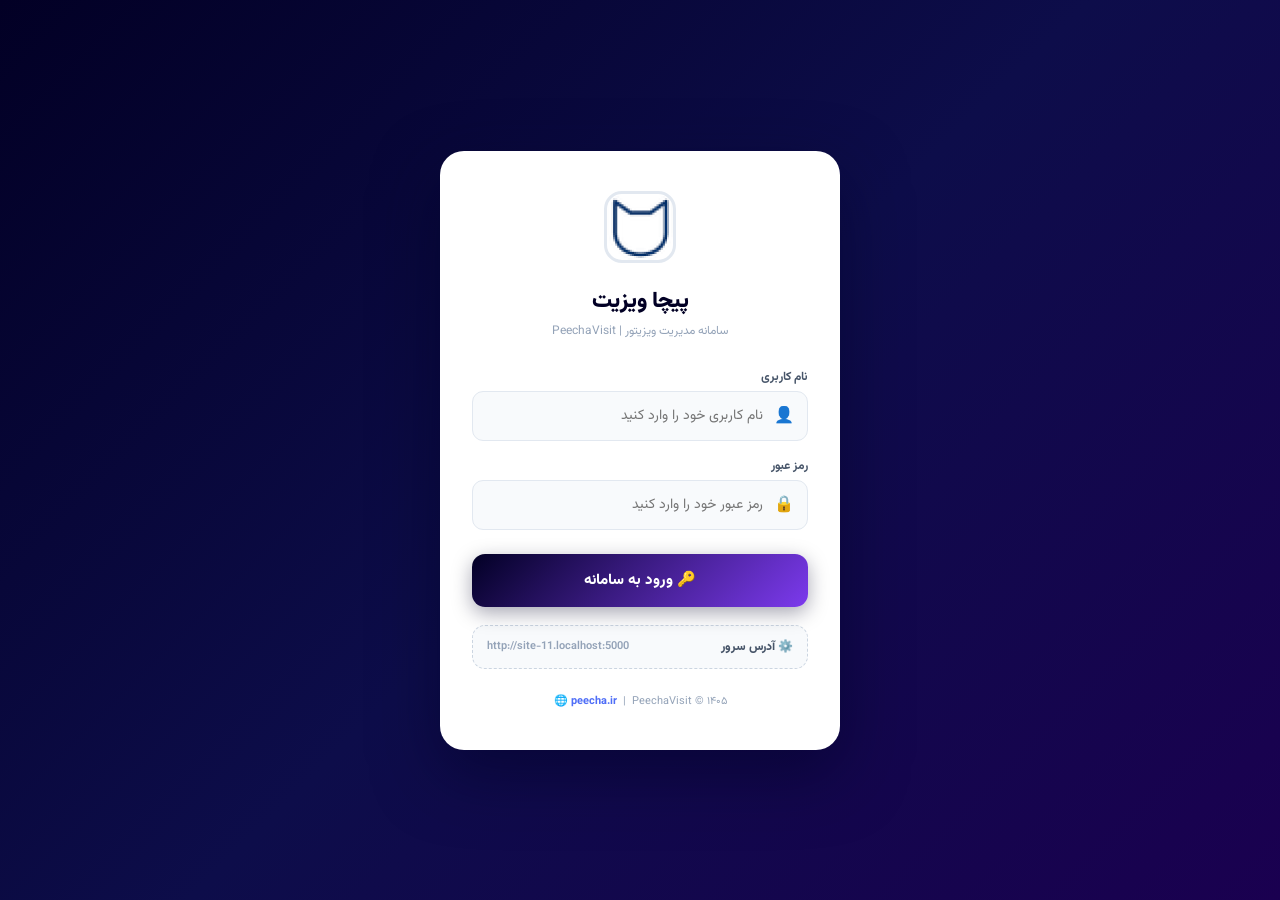
==== commit dac9a599: "Route APK server requests through native code; clearer server test Phones could open the web app but" ====
--- a/pwa_client/login.html
+++ b/pwa_client/login.html
@@ -179,22 +179,40 @@
     el.className = 'srv-status ' + (ok ? 'ok' : 'err');
     el.textContent = msg;
 }
+// نتیجه: 'ok' | 'notapi' (جواب داد ولی API نیست) | 'timeout' | 'network'
 async function pingServer(base) {
     const ctrl = new AbortController();
     const t = setTimeout(() => ctrl.abort(), 6000);
     try {
         const r = await fetch(`${base}/`, { signal: ctrl.signal });
-        const d = await r.json();
-        return d.status === 'running';
-    } catch { return false; } finally { clearTimeout(t); }
+        const d = await r.json().catch(() => null);
+        return d && d.status === 'running' ? 'ok' : 'notapi';
+    } catch (e) {
+        return e.name === 'AbortError' ? 'timeout' : 'network';
+    } finally { clearTimeout(t); }
 }
 async function testServer() {
     const base = normalizeServer(document.getElementById('server-input').value) || getServerBase();
     if (!base) { showSrvStatus(false, 'آدرس سرور را وارد کنید.'); return; }
     showSrvStatus(true, '⏳ در حال تست ' + base + ' ...');
-    showSrvStatus(...(await pingServer(base)
-        ? [true,  '✅ سرور در دسترس است.']
-        : [false, '❌ پاسخی دریافت نشد. IP، روشن بودن app.py و فایروال را بررسی کنید.']));
+    const res = await pingServer(base);
+    if (res === 'ok') { showSrvStatus(true, '✅ سرور در دسترس است. «ذخیره» را بزنید.'); return; }
+
+    // اگر پورت دیگری (مثلاً ۸۰۰۰ وب‌اپ) وارد شده، پورت API را امتحان کن
+    const u = new URL(base);
+    if (u.port !== String(PV_API_PORT)) {
+        const alt = `${u.protocol}//${u.hostname}:${PV_API_PORT}`;
+        if (await pingServer(alt) === 'ok') {
+            document.getElementById('server-input').value = u.hostname;
+            showSrvStatus(true, `✅ سرور روی پورت ${PV_API_PORT} پیدا شد. حالا «ذخیره» را بزنید.`);
+            return;
+        }
+    }
+    showSrvStatus(false, {
+        notapi:  `❌ ${base} جواب داد ولی سرور API نیست. فقط آی‌پی را بدون «:8000» وارد کنید.`,
+        timeout: `❌ ${base} جواب نداد. گوشی و کامپیوتر روی یک Wi-Fi باشند و firewall.bat اجرا شده باشد.`,
+        network: `❌ اتصال به ${base} برقرار نشد. پنجرهٔ «PeechaVisit API - port 5000» باز باشد و آی‌پی درست باشد.`,
+    }[res]);
 }
 function saveServer() {
     const raw = document.getElementById('server-input').value;
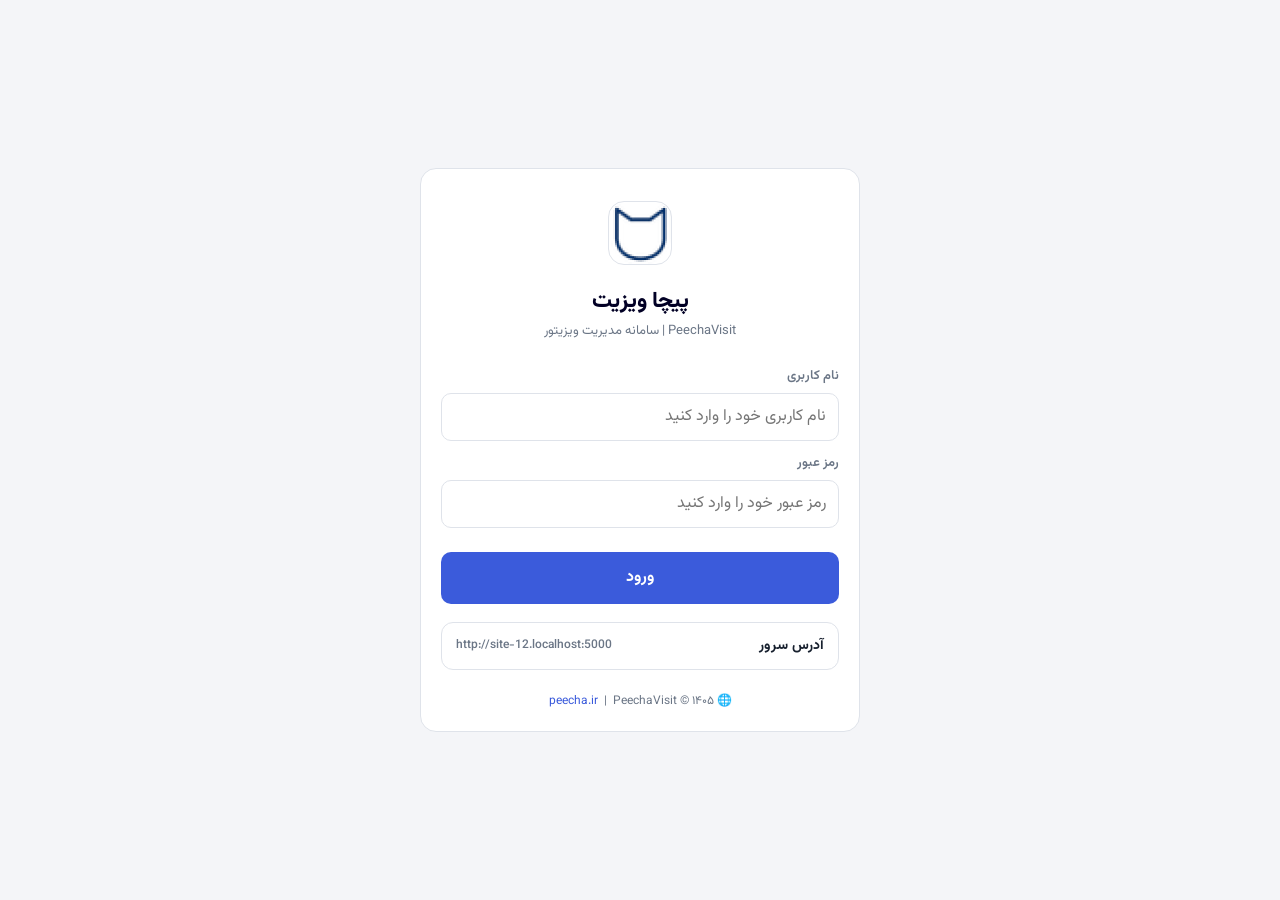
==== commit af9af973: "Redesign mobile app UI, add mobile app settings, Vazirmatn everywhere Mobile app (pwa_client/): - Ne" ====
--- a/pwa_client/login.html
+++ b/pwa_client/login.html
@@ -2,7 +2,7 @@
 <html lang="fa" dir="rtl">
 <head>
     <meta charset="UTF-8">
-    <meta name="viewport" content="width=device-width, initial-scale=1.0, user-scalable=no">
+    <meta name="viewport" content="width=device-width, initial-scale=1.0, viewport-fit=cover">
     <meta name="apple-mobile-web-app-capable" content="yes">
     <meta name="apple-mobile-web-app-title" content="پیچا ویزیت">
     <meta name="theme-color" content="#020025">
@@ -10,94 +10,50 @@
     <link rel="manifest" href="manifest.json">
     <title>ورود | پیچا ویزیت</title>
     <link href="fonts/vazirmatn.css" rel="stylesheet">
+    <link href="ui.css" rel="stylesheet">
     <style>
-        :root { --primary:#020025; --accent:#4f6ef7; --accent2:#7c3aed; }
-        * { box-sizing:border-box; margin:0; padding:0; -webkit-tap-highlight-color:transparent }
-        body {
-            font-family:'Vazirmatn',Tahoma,sans-serif;
-            background:linear-gradient(135deg,var(--primary) 0%,#0d0d4a 50%,#1a0050 100%);
-            min-height:100vh; display:flex; align-items:center; justify-content:center;
-            direction:rtl; padding:20px;
+        body { padding: 0; background: var(--card); }
+        @media (min-width: 560px) {
+            body { background: var(--bg); display: flex; align-items: center; justify-content: center; padding: 24px; }
+            .login-wrap { border: 1px solid var(--border); border-radius: 16px; }
         }
-        .login-wrap {
-            background:white; border-radius:24px; padding:40px 32px;
-            width:100%; max-width:400px;
-            box-shadow:0 24px 64px rgba(2,0,37,.5);
-            animation:fadeUp .4s ease;
-        }
-        @keyframes fadeUp { from{opacity:0;transform:translateY(20px)} to{opacity:1;transform:translateY(0)} }
-        .logo-wrap { text-align:center; margin-bottom:28px }
-        .logo-wrap img { width:72px; height:72px; border-radius:18px; margin-bottom:12px; border:3px solid #e2e8f0 }
-        .logo-wrap h1 { font-size:22px; font-weight:900; color:var(--primary) }
-        .logo-wrap p  { font-size:12px; color:#94a3b8; margin-top:3px; direction:ltr }
-        .form-group { margin-bottom:16px }
-        label { display:block; font-size:12px; font-weight:700; color:#475569; margin-bottom:5px }
-        .input-wrap { position:relative }
-        .input-wrap input {
-            width:100%; padding:13px 44px 13px 14px; border-radius:11px;
-            border:1.5px solid #e2e8f0; font-family:'Vazirmatn',Tahoma,sans-serif;
-            font-size:14px; color:#1e293b; background:#f8fafc; direction:rtl;
-            outline:none; transition:border .2s, box-shadow .2s;
-        }
-        .input-wrap input:focus {
-            border-color:var(--accent); background:white;
-            box-shadow:0 0 0 3px rgba(79,110,247,.12);
-        }
-        .input-icon {
-            position:absolute; right:14px; top:50%; transform:translateY(-50%);
-            font-size:16px; pointer-events:none;
-        }
-        .btn-login {
-            width:100%; padding:15px; border:none; border-radius:13px;
-            background:linear-gradient(135deg,var(--primary),var(--accent2));
-            color:white; font-family:'Vazirmatn',Tahoma,sans-serif;
-            font-size:15px; font-weight:800; cursor:pointer;
-            box-shadow:0 6px 20px rgba(2,0,37,.35);
-            transition:all .2s; margin-top:8px;
-        }
-        .btn-login:active { transform:scale(.98) }
-        .btn-login:disabled { opacity:.6 }
-        .error-msg {
-            background:#fee2e2; border:1px solid #fca5a5; border-radius:10px;
-            padding:10px 14px; font-size:13px; color:#991b1b;
-            margin-bottom:14px; display:none; direction:rtl;
-        }
-        .error-msg.show { display:block; animation:fadeUp .2s ease }
-        .footer-txt {
-            text-align:center; font-size:11px; color:#94a3b8;
-            margin-top:24px; direction:ltr;
-        }
-        .footer-txt a { color:var(--accent); text-decoration:none; font-weight:700 }
-        .loading { display:none; text-align:center; padding:8px; color:#64748b; font-size:13px }
-        .loading.show { display:block }
-        .server-box {
-            margin-top:18px; border:1.5px dashed #cbd5e1; border-radius:13px;
-            padding:12px 14px; background:#f8fafc;
-        }
-        .server-box summary {
-            cursor:pointer; font-size:12px; font-weight:800; color:#475569;
-            list-style:none; display:flex; justify-content:space-between; align-items:center;
-        }
-        .server-box summary::-webkit-details-marker { display:none }
-        .server-box .srv-cur { font-size:11px; color:#94a3b8; direction:ltr; font-weight:600 }
-        .server-box .srv-body { margin-top:12px }
-        .server-box input {
-            width:100%; padding:11px 12px; border-radius:10px; border:1.5px solid #e2e8f0;
-            font-family:'Vazirmatn',Tahoma,sans-serif; font-size:14px; direction:ltr;
-            text-align:left; outline:none; background:white;
-        }
-        .server-box input:focus { border-color:var(--accent) }
-        .server-box .hint { font-size:11px; color:#94a3b8; margin-top:6px; line-height:1.8 }
-        .srv-btns { display:flex; gap:8px; margin-top:10px }
-        .srv-btns button {
-            flex:1; padding:10px; border-radius:10px; border:1.5px solid var(--accent);
-            background:white; color:var(--accent); font-family:'Vazirmatn',Tahoma,sans-serif;
-            font-size:13px; font-weight:800; cursor:pointer;
-        }
-        .srv-btns button.primary { background:var(--accent); color:white }
-        .srv-status { font-size:12px; margin-top:8px; font-weight:700; display:none }
-        .srv-status.ok  { display:block; color:#15803d }
-        .srv-status.err { display:block; color:#b91c1c }
+        .login-wrap { width: 100%; max-width: 440px; margin: 0 auto; background: var(--card); padding: 32px 20px 20px; }
+        .logo-wrap { text-align: center; margin-bottom: 24px; }
+        .logo-wrap img { width: 64px; height: 64px; border-radius: 16px; margin-bottom: 10px; border: 1px solid var(--border); }
+        .logo-wrap h1 { font-size: 22px; font-weight: 800; color: var(--brand); }
+        .logo-wrap p { font-size: 13px; color: var(--muted); margin-top: 2px; }
+        .form-group { margin-bottom: 4px; }
+        .form-group label { display: block; font-size: 13px; font-weight: 600; color: var(--muted); margin: 12px 0 6px; }
+        .input-wrap { position: relative; }
+        .input-icon { display: none; }
+        .btn-login { width: 100%; min-height: 52px; margin-top: 20px; border: 0; border-radius: 10px;
+                     background: var(--primary); color: #fff; font-size: 16px; font-weight: 700; cursor: pointer; }
+        .btn-login:active { background: var(--primary-press); }
+        .btn-login:disabled { opacity: .6; }
+        .error-msg { display: none; margin-bottom: 12px; padding: 10px 12px; border-radius: 10px;
+                     background: var(--danger-soft); color: var(--danger); font-size: 14px; }
+        .error-msg.show { display: block; }
+        .loading { display: none; text-align: center; padding: 8px; color: var(--muted); font-size: 14px; }
+        .loading.show { display: block; }
+        .footer-txt { text-align: center; font-size: 12px; color: var(--muted); margin-top: 22px; }
+        .footer-txt a { color: var(--primary); text-decoration: none; }
+
+        .server-box { margin-top: 18px; border: 1px solid var(--border); border-radius: 12px; padding: 12px 14px; }
+        .server-box summary { cursor: pointer; font-size: 14px; font-weight: 700; list-style: none;
+                              display: flex; justify-content: space-between; align-items: center; gap: 8px; }
+        .server-box summary::-webkit-details-marker { display: none; }
+        .server-box .srv-cur { font-size: 12px; color: var(--muted); direction: ltr; font-weight: 500;
+                               overflow: hidden; text-overflow: ellipsis; white-space: nowrap; }
+        .server-box .srv-body { margin-top: 12px; }
+        .server-box input { direction: ltr; text-align: left; }
+        .server-box .hint { font-size: 12px; color: var(--muted); margin-top: 6px; line-height: 1.8; }
+        .srv-btns { display: grid; grid-template-columns: 1fr 1fr; gap: 8px; margin-top: 10px; }
+        .srv-btns button { min-height: 44px; border-radius: 10px; font-size: 14px; font-weight: 700; cursor: pointer;
+                           border: 1px solid var(--border); background: #fff; color: var(--text); }
+        .srv-btns button.primary { background: var(--primary); border-color: var(--primary); color: #fff; }
+        .srv-status { display: none; font-size: 13px; margin-top: 10px; font-weight: 600; }
+        .srv-status.ok { display: block; color: var(--success); }
+        .srv-status.err { display: block; color: var(--danger); }
     </style>
 </head>
 <body>
@@ -133,12 +89,12 @@
     </div>
 
     <button class="btn-login" id="login-btn" onclick="doLogin()">
-        🔑 ورود به سامانه
+        ورود
     </button>
 
     <details class="server-box" id="server-box">
         <summary>
-            <span>⚙️ آدرس سرور</span>
+            <span>آدرس سرور</span>
             <span class="srv-cur" id="srv-cur"></span>
         </summary>
         <div class="srv-body">
@@ -146,8 +102,8 @@
                    placeholder="192.168.1.50">
             <div class="hint">آی‌پی کامپیوتر سرور در شبکه (از دستور ipconfig). پورت پیش‌فرض ۵۰۰۰ است.</div>
             <div class="srv-btns">
-                <button type="button" onclick="testServer()">🔌 تست اتصال</button>
-                <button type="button" class="primary" onclick="saveServer()">💾 ذخیره</button>
+                <button type="button" onclick="testServer()">تست اتصال</button>
+                <button type="button" class="primary" onclick="saveServer()">ذخیره</button>
             </div>
             <div class="srv-status" id="srv-status"></div>
         </div>
@@ -251,7 +207,7 @@
 
     const API = getApiBase();
     if (!API) {
-        showError('ابتدا آدرس سرور را در بخش «⚙️ آدرس سرور» تنظیم کنید.');
+        showError('ابتدا آدرس سرور را در بخش «آدرس سرور» تنظیم کنید.');
         document.getElementById('server-box').open = true;
         return;
     }
--- a/pwa_client/ui.css
+++ b/pwa_client/ui.css
@@ -0,0 +1,197 @@
+/* ui.css - پیچا ویزیت | ظاهر اپ موبایل (ساده، تخت، بدون گرادیانت) */
+:root {
+    --brand: #020025;
+    --primary: #3b5bdb;
+    --primary-press: #2f4ac0;
+    --primary-soft: #edf1ff;
+    --success: #12805c;
+    --success-soft: #e6f6ef;
+    --danger: #c92a2a;
+    --danger-soft: #fdecec;
+    --warn-soft: #fff6e0;
+    --bg: #f4f5f8;
+    --card: #ffffff;
+    --border: #dfe3ea;
+    --text: #17202e;
+    --muted: #6b7686;
+    --radius: 12px;
+    --field-h: 48px;
+    --safe-b: env(safe-area-inset-bottom, 0px);
+}
+
+* { box-sizing: border-box; margin: 0; padding: 0; -webkit-tap-highlight-color: transparent; }
+html { -webkit-text-size-adjust: 100%; }
+body {
+    font-family: 'Vazirmatn', Tahoma, sans-serif;
+    background: var(--bg); color: var(--text);
+    direction: rtl; min-height: 100vh;
+    font-size: 15px; line-height: 1.6;
+    padding-bottom: calc(84px + var(--safe-b));
+    -webkit-font-smoothing: antialiased;
+}
+button, input, select, textarea { font-family: inherit; }
+
+/* ── نوار بالا ── */
+.app-header {
+    position: sticky; top: 0; z-index: 30;
+    display: flex; align-items: center; gap: 10px;
+    background: var(--brand); color: #fff;
+    padding: 10px 14px; min-height: 56px;
+}
+.header-logo { width: 34px; height: 34px; border-radius: 9px; background: #fff; flex-shrink: 0; }
+.header-text { flex: 1; min-width: 0; }
+.header-text h1 { font-size: 16px; font-weight: 800; line-height: 1.3; }
+.header-text p { font-size: 12px; opacity: .75; white-space: nowrap; overflow: hidden; text-overflow: ellipsis; }
+.icon-btn {
+    border: 1px solid rgba(255,255,255,.35); background: transparent; color: #fff;
+    border-radius: 8px; padding: 6px 12px; font-size: 13px; font-weight: 600; cursor: pointer;
+}
+.icon-btn:active { background: rgba(255,255,255,.12); }
+
+/* ── چیدمان ── */
+.container { width: 100%; padding: 12px; margin: 0 auto; }
+@media (min-width: 720px) {
+    .container { max-width: 720px; padding: 18px; }
+}
+
+/* ── وضعیت ── */
+.status-row { display: flex; align-items: center; gap: 10px; margin-bottom: 12px; }
+.status { flex: 1; min-width: 0; display: flex; align-items: center; gap: 8px; font-size: 13px; color: var(--muted); }
+.status span:last-child { overflow: hidden; text-overflow: ellipsis; white-space: nowrap; }
+.status-dot { width: 9px; height: 9px; border-radius: 50%; background: #a0a8b5; flex-shrink: 0; }
+.status-dot.online { background: #2fb37b; }
+.status-dot.offline { background: #e03131; }
+.sync-badge {
+    display: none; min-width: 20px; padding: 0 6px; border-radius: 10px;
+    background: var(--danger); color: #fff; font-size: 12px; font-weight: 700; line-height: 20px;
+}
+
+/* ── انتخاب نوع ثبت ── */
+.segmented {
+    display: grid; grid-template-columns: repeat(3, 1fr); gap: 4px;
+    background: #e7e9ef; border-radius: var(--radius); padding: 4px; margin-bottom: 12px;
+}
+.menu-btn {
+    border: 0; background: transparent; color: var(--muted);
+    border-radius: 9px; padding: 9px 4px; font-size: 14px; font-weight: 700; cursor: pointer;
+}
+.menu-btn.active { background: var(--card); color: var(--text); box-shadow: 0 1px 2px rgba(16,24,40,.12); }
+
+/* ── کارت ── */
+.card {
+    display: none; background: var(--card); border: 1px solid var(--border);
+    border-radius: var(--radius); padding: 14px; margin-bottom: 12px;
+}
+.card.visible, .card-always { display: block; }
+.card-title { font-size: 15px; font-weight: 800; margin-bottom: 10px; }
+
+/* ── فیلدها ── */
+.field-label { display: block; font-size: 13px; font-weight: 600; color: var(--muted); margin: 14px 0 6px; }
+.field-label .tag { font-weight: 500; font-size: 12px; margin-right: 4px; }
+input, select, textarea {
+    width: 100%; min-height: var(--field-h); padding: 10px 12px;
+    border: 1px solid var(--border); border-radius: 10px;
+    background: #fff; color: var(--text); font-size: 16px; outline: none; direction: rtl;
+}
+textarea { min-height: 72px; resize: vertical; }
+input:focus, select:focus, textarea:focus { border-color: var(--primary); box-shadow: 0 0 0 3px var(--primary-soft); }
+input[readonly] { background: #f7f8fa; color: var(--muted); }
+input[type=number] { direction: ltr; text-align: right; }
+input[type=search]::-webkit-search-cancel-button { display: none; }
+.row2 { display: grid; grid-template-columns: 1fr 1fr; gap: 10px; }
+.hint { font-size: 13px; color: var(--muted); margin-top: 6px; min-height: 0; }
+.hint.warn { color: var(--danger); }
+
+/* ── دکمه‌ها ── */
+.btn {
+    display: flex; align-items: center; justify-content: center; gap: 6px;
+    width: 100%; min-height: var(--field-h); margin-top: 10px; padding: 10px 14px;
+    border: 1px solid transparent; border-radius: 10px;
+    font-size: 15px; font-weight: 700; cursor: pointer; transition: background .15s;
+}
+.btn:disabled { opacity: .55; }
+.btn-primary { background: var(--primary); color: #fff; }
+.btn-primary:active { background: var(--primary-press); }
+.btn-secondary { background: var(--primary-soft); color: var(--primary); }
+.btn-secondary:active { background: #dfe6ff; }
+.btn-outline { background: #fff; color: var(--text); border-color: var(--border); }
+.btn-sm { width: auto; min-height: 38px; margin-top: 0; padding: 6px 14px; font-size: 14px; }
+.btn-danger { background: var(--danger); color: #fff; }
+
+/* ── انتخابگر جستجوپذیر (مشتری / کالا) ── */
+.picker { position: relative; }
+.picker-field { position: relative; }
+.picker-field input { padding-left: 44px; }
+.picker-field input.has-value { border-color: var(--primary); background: var(--primary-soft); font-weight: 600; }
+.picker-clear {
+    position: absolute; left: 4px; top: 50%; transform: translateY(-50%);
+    width: 40px; height: 40px; border: 0; background: transparent; color: var(--muted);
+    font-size: 16px; cursor: pointer; display: none;
+}
+.picker-field input:not(:placeholder-shown) + .picker-clear { display: block; }
+.picker-list {
+    display: none; position: absolute; z-index: 25; left: 0; right: 0; top: calc(100% + 4px);
+    max-height: 52vh; overflow-y: auto; -webkit-overflow-scrolling: touch;
+    background: #fff; border: 1px solid var(--border); border-radius: 10px;
+    box-shadow: 0 8px 24px rgba(16,24,40,.14);
+}
+.picker.open .picker-list { display: block; }
+.picker-item { padding: 10px 14px; border-bottom: 1px solid #eef0f4; cursor: pointer; }
+.picker-item:last-child { border-bottom: 0; }
+.picker-item:active, .picker-item.active { background: var(--primary-soft); }
+.picker-item .t { font-size: 15px; font-weight: 600; }
+.picker-item .s { font-size: 12px; color: var(--muted); margin-top: 1px; }
+.picker-item .s .out { color: var(--danger); }
+.picker-empty { padding: 14px; color: var(--muted); font-size: 14px; text-align: center; }
+
+/* ── تعداد ── */
+.stepper { display: grid; grid-template-columns: 44px 1fr 44px; border: 1px solid var(--border); border-radius: 10px; overflow: hidden; }
+.stepper button { border: 0; background: #f7f8fa; font-size: 20px; color: var(--text); cursor: pointer; }
+.stepper button:active { background: #eceef2; }
+.stepper input { border: 0; border-radius: 0; text-align: center; min-height: 46px; box-shadow: none !important; }
+
+/* ── سبد ── */
+.basket { margin-top: 14px; }
+.basket:empty::before {
+    content: 'سبد خالی است'; display: block; text-align: center;
+    color: var(--muted); font-size: 14px; padding: 14px; border: 1px dashed var(--border); border-radius: 10px;
+}
+.basket-row { display: flex; align-items: center; gap: 10px; padding: 10px 0; border-bottom: 1px solid #eef0f4; }
+.basket-row .info { flex: 1; min-width: 0; }
+.basket-row .n { font-weight: 600; font-size: 15px; }
+.basket-row .d { font-size: 13px; color: var(--muted); }
+.basket-row .rm { border: 0; background: var(--danger-soft); color: var(--danger); border-radius: 8px; width: 38px; height: 38px; font-size: 16px; cursor: pointer; }
+.basket-total { margin-top: 10px; font-weight: 800; text-align: left; }
+.basket-total:empty { display: none; }
+
+/* ── دوربین ── */
+.cam-wrap { display: none; position: relative; margin-top: 10px; border-radius: 10px; overflow: hidden; background: #000; }
+.cam-wrap video { width: 100%; display: block; }
+#video { transform: scaleX(-1); }
+.cam-footer { position: absolute; bottom: 10px; left: 0; right: 0; display: flex; justify-content: center; }
+canvas { display: none; width: 100%; margin-top: 10px; border-radius: 10px; border: 1px solid var(--border); }
+.success-msg {
+    display: none; margin-top: 8px; padding: 8px 12px; border-radius: 8px;
+    background: var(--success-soft); color: var(--success); font-size: 14px; font-weight: 600; text-align: center;
+}
+
+/* ── دریافت ── */
+.pay-section { display: none; }
+.pay-section.active { display: block; }
+.jalali-picker { display: grid; grid-template-columns: 1fr 1.6fr 1.2fr; gap: 8px; }
+
+/* ── دکمهٔ ثبت ── */
+.submit-wrap {
+    position: fixed; bottom: 0; left: 0; right: 0; z-index: 20;
+    padding: 10px 12px calc(10px + var(--safe-b));
+    background: var(--card); border-top: 1px solid var(--border);
+}
+.btn-submit { margin: 0 auto; max-width: 696px; min-height: 52px; font-size: 16px; }
+
+.app-footer { text-align: center; font-size: 12px; color: var(--muted); padding: 8px 0 4px; }
+.app-footer a { color: var(--primary); text-decoration: none; }
+.ios-hint { display: none; background: var(--warn-soft); border-radius: 10px; padding: 10px 12px; font-size: 13px; margin-bottom: 12px; }
+
+/* ── تنظیمات اپ (از سرور) ── */
+body.hide-price .price-field { display: none; }
+body.hide-price .row2:has(.price-field) { grid-template-columns: 1fr; }
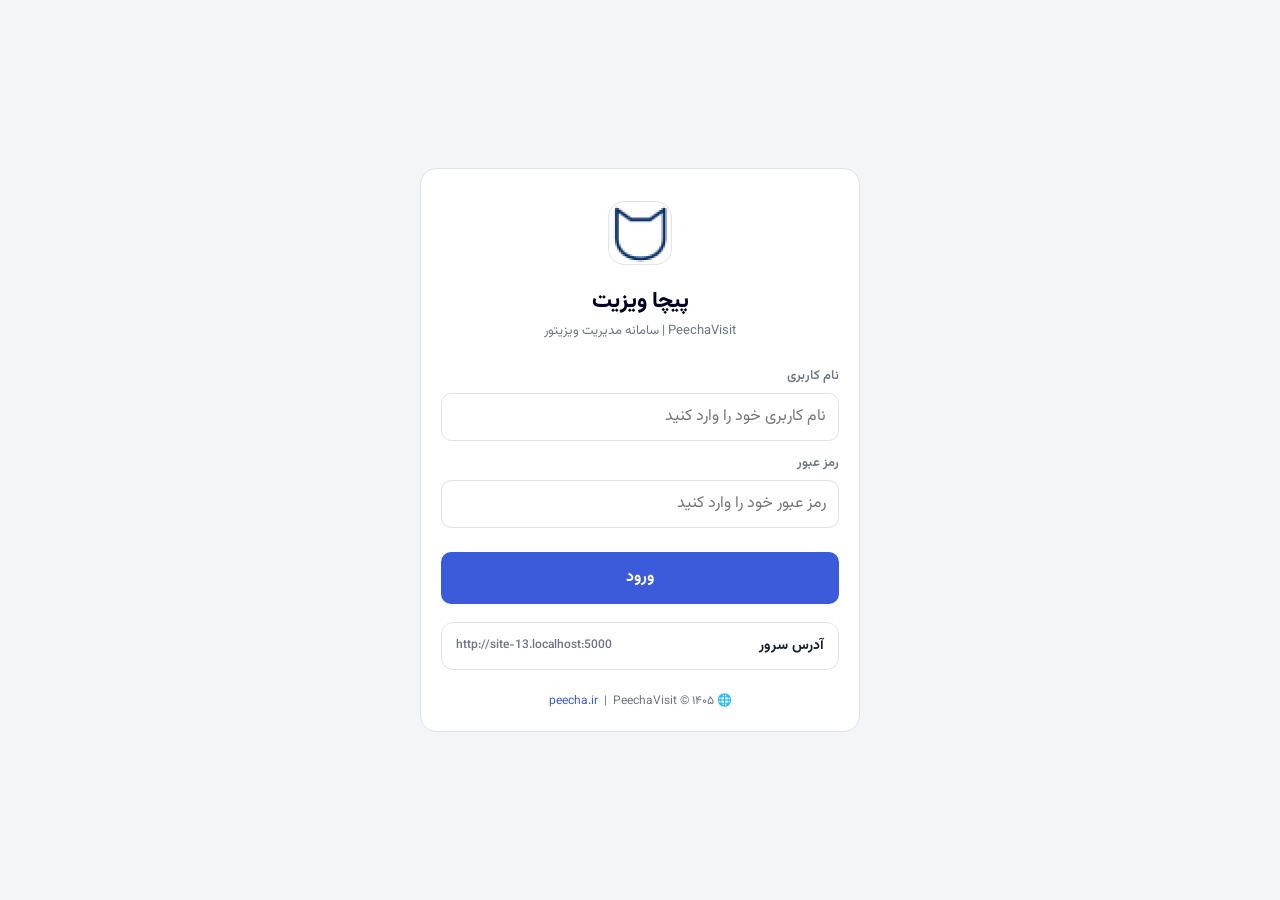
==== commit 36a2ca2d: "Messages, access log, device info per record, order/payment notes Server (app.py, audit.py): - New t" ====
--- a/pwa_client/login.html
+++ b/pwa_client/login.html
@@ -223,7 +223,7 @@
 
         const res = await fetch(`${API}/login`, {
             method: 'POST',
-            headers: { 'Content-Type': 'application/json' },
+            headers: { 'Content-Type': 'application/json', 'X-Device': pvDeviceHeader() },
             body: JSON.stringify({ username, password }),
             signal: controller.signal
         });
--- a/pwa_client/ui.css
+++ b/pwa_client/ui.css
@@ -195,3 +195,61 @@
 /* ── تنظیمات اپ (از سرور) ── */
 body.hide-price .price-field { display: none; }
 body.hide-price .row2:has(.price-field) { grid-template-columns: 1fr; }
+
+/* ── پنجرهٔ پیام فارسی ── */
+.pv-dlg-wrap { position: fixed; inset: 0; z-index: 1000; background: rgba(16,24,40,.45);
+               display: flex; align-items: center; justify-content: center; padding: 20px; }
+.pv-dlg { width: 100%; max-width: 380px; background: var(--card); border-radius: 14px; padding: 18px 16px 14px;
+          box-shadow: 0 12px 40px rgba(16,24,40,.25); }
+.pv-dlg-msg { font-size: 15px; line-height: 1.9; white-space: pre-line; color: var(--text); }
+.pv-dlg-btns { display: flex; gap: 8px; margin-top: 14px; }
+.pv-dlg-btns .btn { margin-top: 0; flex: 1; }
+
+/* ── گزارش کار من ── */
+.report-view { position: fixed; inset: 0; z-index: 40; background: var(--bg); overflow-y: auto; -webkit-overflow-scrolling: touch; }
+.report-view[hidden] { display: none; }
+.rep-kpis { display: grid; grid-template-columns: repeat(3, 1fr); gap: 8px; margin-bottom: 12px; }
+.rep-kpis div { background: var(--card); border: 1px solid var(--border); border-radius: var(--radius); padding: 10px; text-align: center; }
+.rep-kpis b { display: block; font-size: 20px; font-weight: 800; }
+.rep-kpis span { font-size: 12px; color: var(--muted); }
+.rep-kpis small { display: block; font-size: 12px; color: var(--text); margin-top: 2px; }
+.rep-list:empty::before { content: 'موردی نیست'; display: block; color: var(--muted); font-size: 14px; padding: 6px 0; }
+.rep-row { display: flex; align-items: center; gap: 10px; padding: 9px 0; border-bottom: 1px solid #eef0f4; }
+.rep-row:last-child { border-bottom: 0; }
+.rep-row .info { flex: 1; min-width: 0; }
+.rep-row .n { font-weight: 600; font-size: 15px; overflow: hidden; text-overflow: ellipsis; white-space: nowrap; }
+.rep-row .d { font-size: 12px; color: var(--muted); }
+.rep-row .a { font-weight: 700; font-size: 14px; white-space: nowrap; }
+.rep-row .tag { font-size: 11px; font-weight: 700; border-radius: 10px; padding: 1px 8px; background: var(--primary-soft); color: var(--primary); }
+.rep-row .tag.wait { background: var(--warn-soft); color: #b35c00; }
+.rep-row img { width: 40px; height: 40px; border-radius: 8px; object-fit: cover; }
+
+/* ── پیام‌ها ── */
+.msg-btn { position: relative; font-size: 16px; padding: 4px 10px; }
+.msg-badge { position: absolute; top: -6px; left: -6px; min-width: 18px; height: 18px; border-radius: 9px;
+             background: var(--danger); color: #fff; font-size: 11px; font-weight: 700; line-height: 18px;
+             padding: 0 4px; display: none; }
+.msg-row { display: flex; align-items: center; gap: 10px; padding: 12px 4px; border-bottom: 1px solid #eef0f4; cursor: pointer; }
+.msg-row:active { background: var(--primary-soft); }
+.msg-av { width: 42px; height: 42px; border-radius: 50%; background: var(--primary-soft); color: var(--primary);
+          display: flex; align-items: center; justify-content: center; font-weight: 800; flex-shrink: 0; }
+.msg-row .info { flex: 1; min-width: 0; }
+.msg-row .n { font-weight: 700; }
+.msg-row .d { font-size: 13px; color: var(--muted); overflow: hidden; text-overflow: ellipsis; white-space: nowrap; }
+.msg-row .c { background: var(--primary); color: #fff; border-radius: 10px; min-width: 20px; padding: 0 6px;
+              font-size: 12px; font-weight: 700; text-align: center; }
+.chat { position: fixed; top: 56px; bottom: 0; left: 0; right: 0; display: flex; flex-direction: column; background: var(--bg); }
+.chat[hidden] { display: none; }
+.chat-msgs { flex: 1; overflow-y: auto; padding: 12px; display: flex; flex-direction: column; gap: 6px; }
+.bubble { max-width: 80%; padding: 8px 12px; border-radius: 14px; font-size: 15px; line-height: 1.7; white-space: pre-wrap; word-wrap: break-word; }
+.bubble.me { align-self: flex-start; background: var(--primary); color: #fff; border-bottom-right-radius: 4px; }
+.bubble.them { align-self: flex-end; background: var(--card); border: 1px solid var(--border); border-bottom-left-radius: 4px; }
+.bubble small { display: block; font-size: 11px; opacity: .7; margin-top: 2px; }
+.chat-input { display: flex; gap: 8px; padding: 8px 10px calc(8px + var(--safe-b)); background: var(--card); border-top: 1px solid var(--border); }
+.chat-input textarea { min-height: 44px; max-height: 120px; }
+.chat-input .btn { width: auto; margin: 0; padding: 0 18px; }
+.pv-toast { position: fixed; top: 64px; left: 12px; right: 12px; z-index: 60; background: var(--brand); color: #fff;
+            border-radius: 12px; padding: 12px 14px; font-size: 14px; box-shadow: 0 8px 24px rgba(16,24,40,.25);
+            animation: toastIn .25s ease; cursor: pointer; }
+.pv-toast[hidden] { display: none; }
+@keyframes toastIn { from { opacity: 0; transform: translateY(-8px); } to { opacity: 1; transform: none; } }
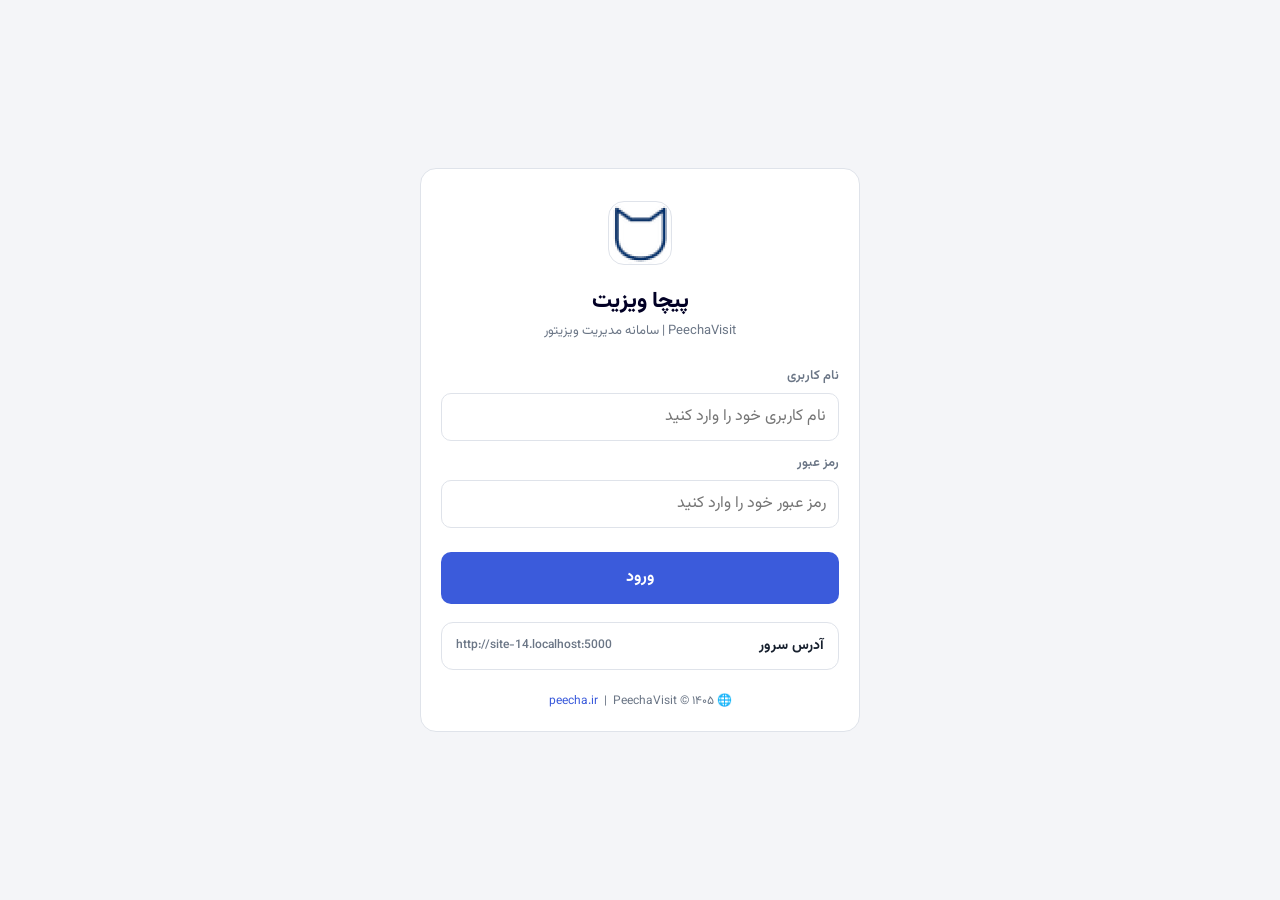
==== commit 199d40a4: "v3.5: offline login on phone, Windows tray icon with status/addresses page, service runs with --serv" ====
--- a/pwa_client/login.html
+++ b/pwa_client/login.html
@@ -188,6 +188,7 @@
 // نمایش پیام در صورت انقضای token
 (function checkExpired() {
     const params = new URLSearchParams(window.location.search);
+    if (params.get('u')) document.getElementById('username').value = params.get('u');
     if (params.get('expired') === '1') {
         document.getElementById('expired-msg').classList.add('show');
     }
@@ -228,9 +229,11 @@
             signal: controller.signal
         });
         clearTimeout(timeoutId);
+        if (res.status >= 500) throw new Error('SERVER_' + res.status);
         const data = await res.json();
 
         if (data.status === 'success') {
+            pvSaveOfflineCred(username, password, { id: data.user.id, name: data.user.name, role: data.user.role });
             // ✅ sessionStorage - با بستن مرورگر پاک میشه
             // ✅ اطلاعات کاربر → localStorage (ماندگار، آفلاین)
             localStorage.setItem('pv_user_v2', JSON.stringify({
@@ -250,6 +253,15 @@
         }
     } catch(err) {
         console.error('[PeechaVisit] Login error:', err);
+        // سرور در دسترس نیست → ورود آفلاین با آخرین ورود موفق همین کاربر روی این گوشی
+        const off = pvCheckOfflineCred(username, password);
+        if (off.ok) {
+            localStorage.setItem('pv_user_v2', JSON.stringify({ ...off.user, username, loginAt: Date.now(), offline: true }));
+            PV_TOKEN_STORE.removeItem(PV_TOKEN_KEY);
+            window.location.replace('index.html');
+            return;
+        }
+        if (off.reason === 'wrong') { showError('سرور در دسترس نیست و نام کاربری یا رمز با آخرین ورود این گوشی یکی نیست.'); return; }
         const msg = !navigator.onLine
             ? 'اینترنت متصل نیست.'
             : `خطا در اتصال به سرور (${API}). مطمئن شوید سرور روشن است.`;
--- a/pwa_client/ui.css
+++ b/pwa_client/ui.css
@@ -75,6 +75,77 @@
     border: 0; background: transparent; color: var(--muted);
     border-radius: 9px; padding: 9px 4px; font-size: 14px; font-weight: 700; cursor: pointer;
 }
+#rep-range { grid-template-columns: repeat(3, 1fr); }
+.rep-alert { border-radius: var(--radius); padding: 10px 12px; margin-bottom: 12px; font-size: 14px; line-height: 1.8;
+    background: var(--warn-soft); border: 1px solid #f5d48a; color: #6b4a00; }
+.rep-alert[hidden] { display: none; }
+.rep-custom[hidden] { display: none; }
+.card-title-row { display: flex; align-items: center; justify-content: space-between; gap: 8px; }
+.btn-link { border: 0; background: var(--primary-soft); color: var(--primary); font: inherit; font-size: 13px; font-weight: 700;
+    border-radius: 10px; padding: 6px 10px; cursor: pointer; }
+.btn-link:active { filter: brightness(.95); }
+.new-tag { display: inline-block; font-size: 11px; font-weight: 700; color: #b35c00; background: var(--warn-soft);
+    border-radius: 8px; padding: 0 6px; }
+.req { color: var(--danger); }
+.check-row { display: flex; align-items: center; gap: 8px; margin: 12px 0 6px; font-size: 14px; }
+.check-row input { width: 20px; height: 20px; }
+
+/* عکس کالا: لیست انتخاب، پیش‌نمایش، کاتالوگ */
+.picker-item.has-thumb { display: flex; align-items: center; gap: 10px; }
+.picker-item .pt { flex: 1; min-width: 0; }
+.thumb { width: 46px; height: 46px; border-radius: 10px; background: #f1f3f7; flex: none; overflow: hidden;
+    display: flex; align-items: center; justify-content: center; }
+.thumb img { width: 100%; height: 100%; object-fit: cover; }
+.thumb .noimg { font-size: 20px; opacity: .45; }
+.thumb .ld { width: 18px; height: 18px; border-radius: 50%; border: 2px solid #d5dae3; border-top-color: var(--primary);
+    animation: spin .8s linear infinite; }
+@keyframes spin { to { transform: rotate(360deg); } }
+.btn-cat { margin-top: 8px; }
+.art-preview { margin: 8px 0 4px; text-align: center; }
+.art-preview[hidden] { display: none; }
+.art-preview img { max-width: 100%; max-height: 260px; border-radius: 12px; border: 1px solid var(--border); background: #fff; }
+.cat-main { padding-bottom: calc(80px + var(--safe-b)); }
+.cat-tools { position: sticky; top: 0; z-index: 2; background: var(--bg); padding: 8px 0; }
+.cat-grid { display: grid; grid-template-columns: repeat(2, 1fr); gap: 10px; }
+@media (min-width: 640px) { .cat-grid { grid-template-columns: repeat(3, 1fr); } }
+.cat-card { background: var(--card); border: 1px solid var(--border); border-radius: 14px; padding: 8px; display: flex;
+    flex-direction: column; gap: 4px; }
+.cat-card .thumb.big { width: 100%; height: auto; aspect-ratio: 1 / 1; border-radius: 10px; }
+.cat-card .thumb.big .noimg { font-size: 42px; }
+.cat-name { font-weight: 700; font-size: 14px; line-height: 1.6; min-height: 3.2em; display: -webkit-box;
+    -webkit-line-clamp: 2; -webkit-box-orient: vertical; overflow: hidden; }
+.cat-meta { font-size: 11px; color: var(--muted); }
+.cat-meta .out { color: var(--danger); }
+.cat-price { font-weight: 800; font-size: 14px; }
+.cat-price small { font-weight: 500; color: var(--muted); }
+.cat-add { display: flex; align-items: center; justify-content: space-between; background: var(--primary-soft);
+    border-radius: 10px; margin-top: 2px; }
+.cat-add button { border: 0; background: transparent; color: var(--primary); font: 800 20px Vazirmatn, Tahoma, sans-serif;
+    width: 40px; height: 36px; cursor: pointer; }
+.cat-add button:disabled { opacity: .3; }
+.cat-add span { font-weight: 700; font-size: 13px; color: var(--primary); }
+.cat-basket { position: fixed; left: 12px; right: 12px; bottom: calc(12px + var(--safe-b)); z-index: 5; border: 0;
+    border-radius: 14px; padding: 14px; background: var(--primary); color: #fff; font: 700 15px Vazirmatn, Tahoma, sans-serif;
+    box-shadow: 0 6px 18px rgba(16,24,40,.25); cursor: pointer; }
+#cat-more { margin-top: 12px; }
+.thumb.round { border-radius: 50%; }
+.thumb .noimg.av { font-size: 18px; font-weight: 800; color: var(--primary); opacity: 1; }
+.cust-card { display: flex; align-items: center; gap: 12px; margin-top: 10px; padding: 10px; border-radius: 14px;
+    background: var(--primary-soft); }
+.cust-card[hidden] { display: none; }
+.cust-card .thumb.big { width: 64px; height: 64px; flex: none; }
+.cust-card .thumb.big img { cursor: zoom-in; }
+.cust-card .cc-name { font-weight: 800; font-size: 15px; }
+.cust-card .cc-sub { font-size: 12px; color: var(--muted); margin-top: 2px; }
+.cust-card .cc-info { min-width: 0; }
+.offline-login-bar { display: flex; align-items: center; gap: 8px; justify-content: space-between; margin: 10px 12px 0;
+    padding: 10px 12px; border-radius: 12px; background: var(--warn-soft); border: 1px solid #f5d48a; color: #6b4a00; font-size: 13px; }
+.offline-login-bar[hidden] { display: none; }
+.offline-login-bar button { border: 0; border-radius: 10px; background: #e8590c; color: #fff; font: 700 13px Vazirmatn, Tahoma, sans-serif;
+    padding: 8px 12px; white-space: nowrap; cursor: pointer; }
+.rep-alert.err { background: #fdecec; border-color: #f3b7b7; color: #a61b1b; }
+.rep-alert .btn { margin-top: 8px; }
+#rep-range .menu-btn { font-size: 13px; padding: 9px 2px; }
 .menu-btn.active { background: var(--card); color: var(--text); box-shadow: 0 1px 2px rgba(16,24,40,.12); }
 
 /* ── کارت ── */
@@ -240,11 +311,6 @@
               font-size: 12px; font-weight: 700; text-align: center; }
 .chat { position: fixed; top: 56px; bottom: 0; left: 0; right: 0; display: flex; flex-direction: column; background: var(--bg); }
 .chat[hidden] { display: none; }
-.chat-msgs { flex: 1; overflow-y: auto; padding: 12px; display: flex; flex-direction: column; gap: 6px; }
-.bubble { max-width: 80%; padding: 8px 12px; border-radius: 14px; font-size: 15px; line-height: 1.7; white-space: pre-wrap; word-wrap: break-word; }
-.bubble.me { align-self: flex-start; background: var(--primary); color: #fff; border-bottom-right-radius: 4px; }
-.bubble.them { align-self: flex-end; background: var(--card); border: 1px solid var(--border); border-bottom-left-radius: 4px; }
-.bubble small { display: block; font-size: 11px; opacity: .7; margin-top: 2px; }
 .chat-input { display: flex; gap: 8px; padding: 8px 10px calc(8px + var(--safe-b)); background: var(--card); border-top: 1px solid var(--border); }
 .chat-input textarea { min-height: 44px; max-height: 120px; }
 .chat-input .btn { width: auto; margin: 0; padding: 0 18px; }
@@ -253,3 +319,44 @@
             animation: toastIn .25s ease; cursor: pointer; }
 .pv-toast[hidden] { display: none; }
 @keyframes toastIn { from { opacity: 0; transform: translateY(-8px); } to { opacity: 1; transform: none; } }
+
+/* حباب‌های گفتگو: پیام خودم راست و آبی، پیام طرف مقابل چپ و سبز روشن (جهت فیزیکی، مستقل از rtl) */
+.chat-msgs { flex: 1; overflow-y: auto; padding: 12px; display: flex; flex-direction: column; align-items: stretch; gap: 8px; }
+.bubble { width: fit-content; max-width: 80%; padding: 6px 12px 6px; border-radius: 16px; font-size: 15px; line-height: 1.7;
+    white-space: pre-wrap; word-wrap: break-word; box-shadow: 0 1px 2px rgba(16,24,40,.08); }
+.bubble.me { margin-left: auto; margin-right: 0; background: var(--primary); color: #fff; border-top-right-radius: 4px; }
+.bubble.them { margin-right: auto; margin-left: 0; background: #e6f4ea; color: #14361f; border: 1px solid #c8e6d0; border-top-left-radius: 4px; }
+.bubble .who { display: block; font-size: 11px; font-weight: 800; opacity: .85; margin-bottom: 1px; white-space: normal; }
+.bubble.them .who { color: #12805c; }
+.bubble small { display: block; font-size: 11px; opacity: .75; margin-top: 2px; text-align: left; }
+
+/* گزارش: ردیف قابل کلیک و برگهٔ جزئیات */
+.rep-row.tap { cursor: pointer; }
+.rep-row.tap:active { background: var(--primary-soft); }
+.rep-row .chev { color: #adb5bd; font-size: 20px; line-height: 1; }
+.pv-sheet-wrap { position: fixed; inset: 0; z-index: 60; background: rgba(16,24,40,.45); display: flex; align-items: flex-end; }
+.pv-sheet-wrap[hidden] { display: none; }
+.pv-sheet { background: var(--bg); width: 100%; max-height: 88vh; border-radius: 18px 18px 0 0; display: flex; flex-direction: column;
+    animation: sheetUp .22s ease; padding-bottom: var(--safe-b); }
+@keyframes sheetUp { from { transform: translateY(40px); opacity: .4; } to { transform: none; opacity: 1; } }
+.pv-sheet-head { display: flex; align-items: center; justify-content: space-between; gap: 10px; padding: 14px 16px;
+    border-bottom: 1px solid var(--border); font-weight: 800; font-size: 16px; }
+.pv-sheet-head .icon-btn.dark { color: var(--text); border-color: var(--border); }
+.pv-sheet-body { overflow-y: auto; padding: 12px 16px 20px; }
+.pv-sheet-body .sec { font-weight: 800; margin: 14px 0 6px; }
+.kv { display: grid; grid-template-columns: repeat(2, 1fr); gap: 8px; }
+.kv div { background: var(--card); border: 1px solid var(--border); border-radius: 10px; padding: 6px 10px; }
+.kv small { display: block; font-size: 11px; color: var(--muted); }
+.kv b { font-size: 14px; word-break: break-word; }
+.note { background: #fff8e6; border: 1px solid #f5e1a4; border-radius: 10px; padding: 8px 10px; margin-top: 8px; font-size: 14px; }
+.itm-wrap { overflow-x: auto; background: var(--card); border: 1px solid var(--border); border-radius: 10px; margin-top: 8px; }
+.itm { width: 100%; border-collapse: collapse; font-size: 13px; }
+.itm th { background: #f6f7fb; color: var(--muted); font-weight: 700; text-align: right; padding: 6px; white-space: nowrap; }
+.itm td { border-top: 1px solid #eef0f4; padding: 6px; vertical-align: top; }
+.itm td:nth-child(n+3), .itm th:nth-child(n+3) { white-space: nowrap; }
+.itm tfoot td { font-weight: 800; background: #f6f7fb; }
+.rep-img img { width: 100%; max-height: 320px; object-fit: contain; background: #fff; border-radius: 10px; border: 1px solid var(--border); }
+.pv-img-full { position: fixed; inset: 0; z-index: 80; background: rgba(0,0,0,.9); display: flex; align-items: center; justify-content: center; }
+.pv-img-full[hidden] { display: none; }
+.pv-img-full img { max-width: 100%; max-height: 100%; }
+.money-input { direction: ltr; text-align: right; font-weight: 700; letter-spacing: .3px; }
